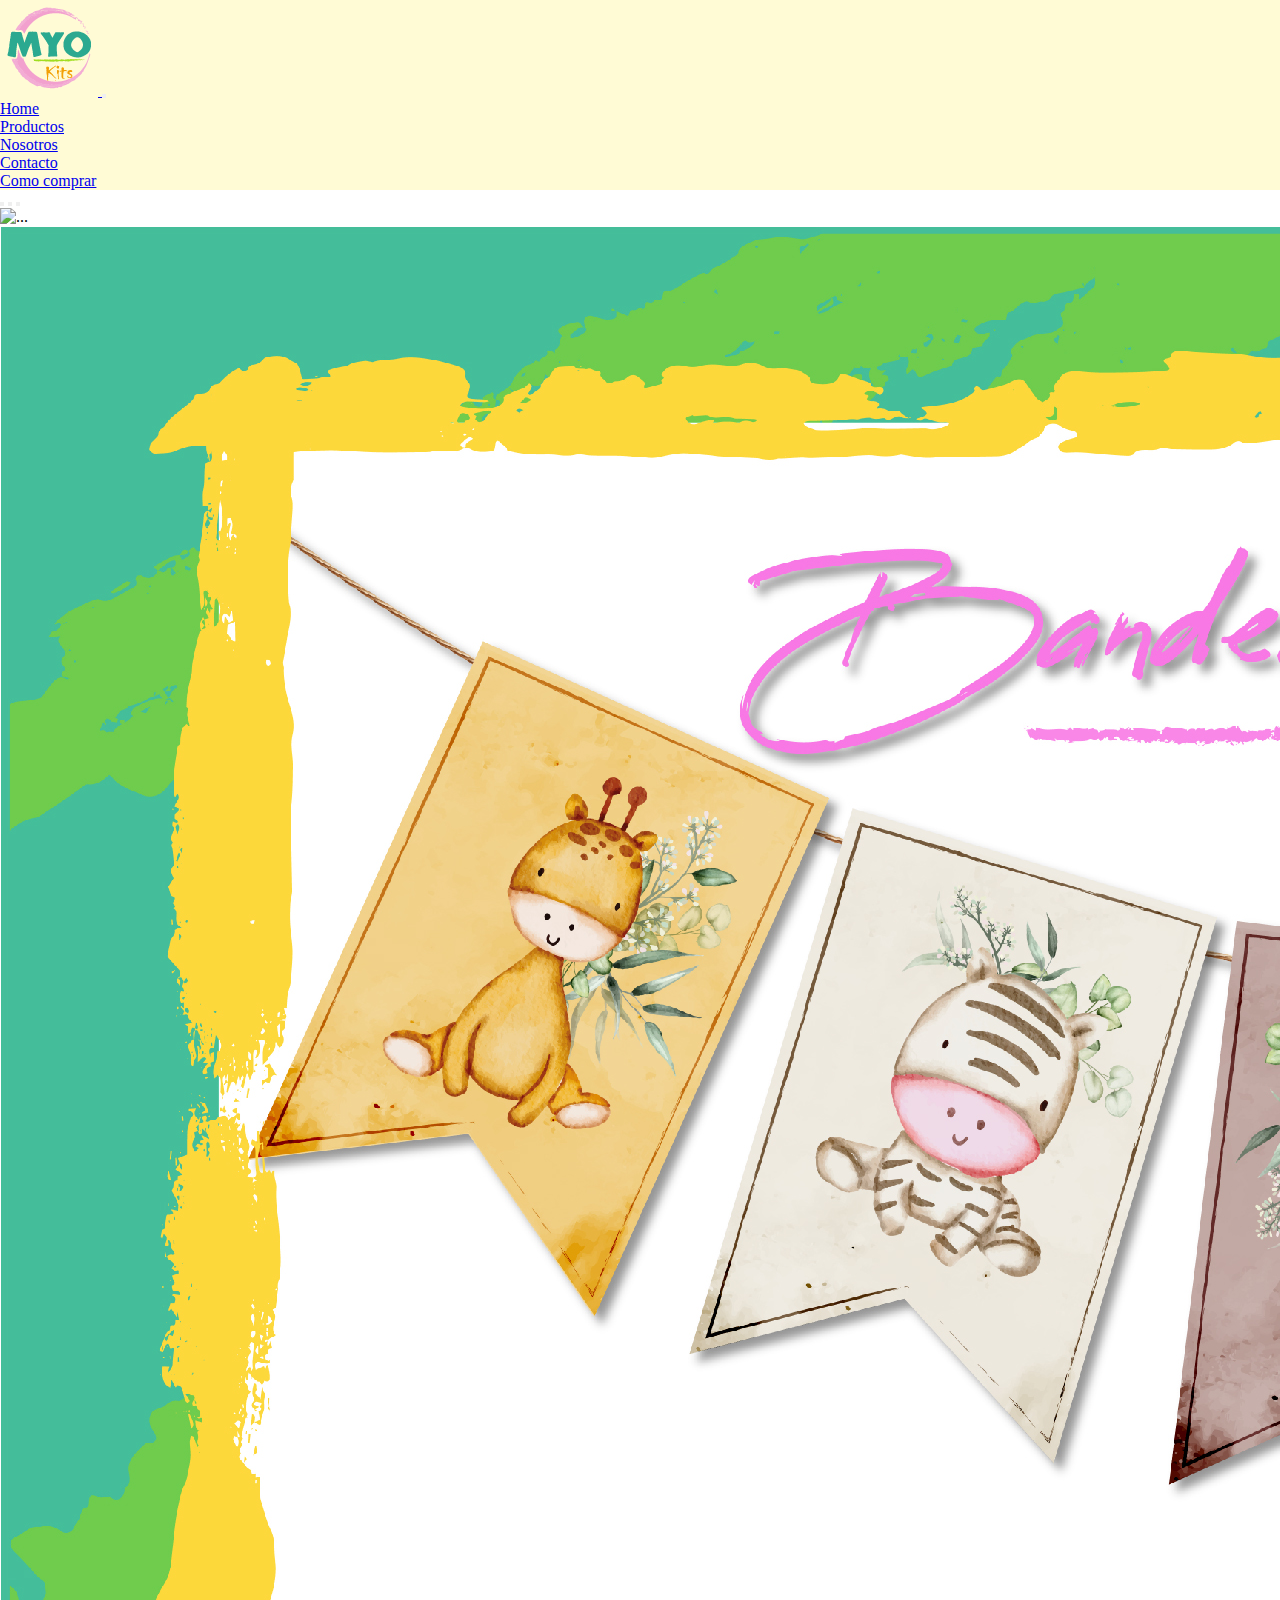
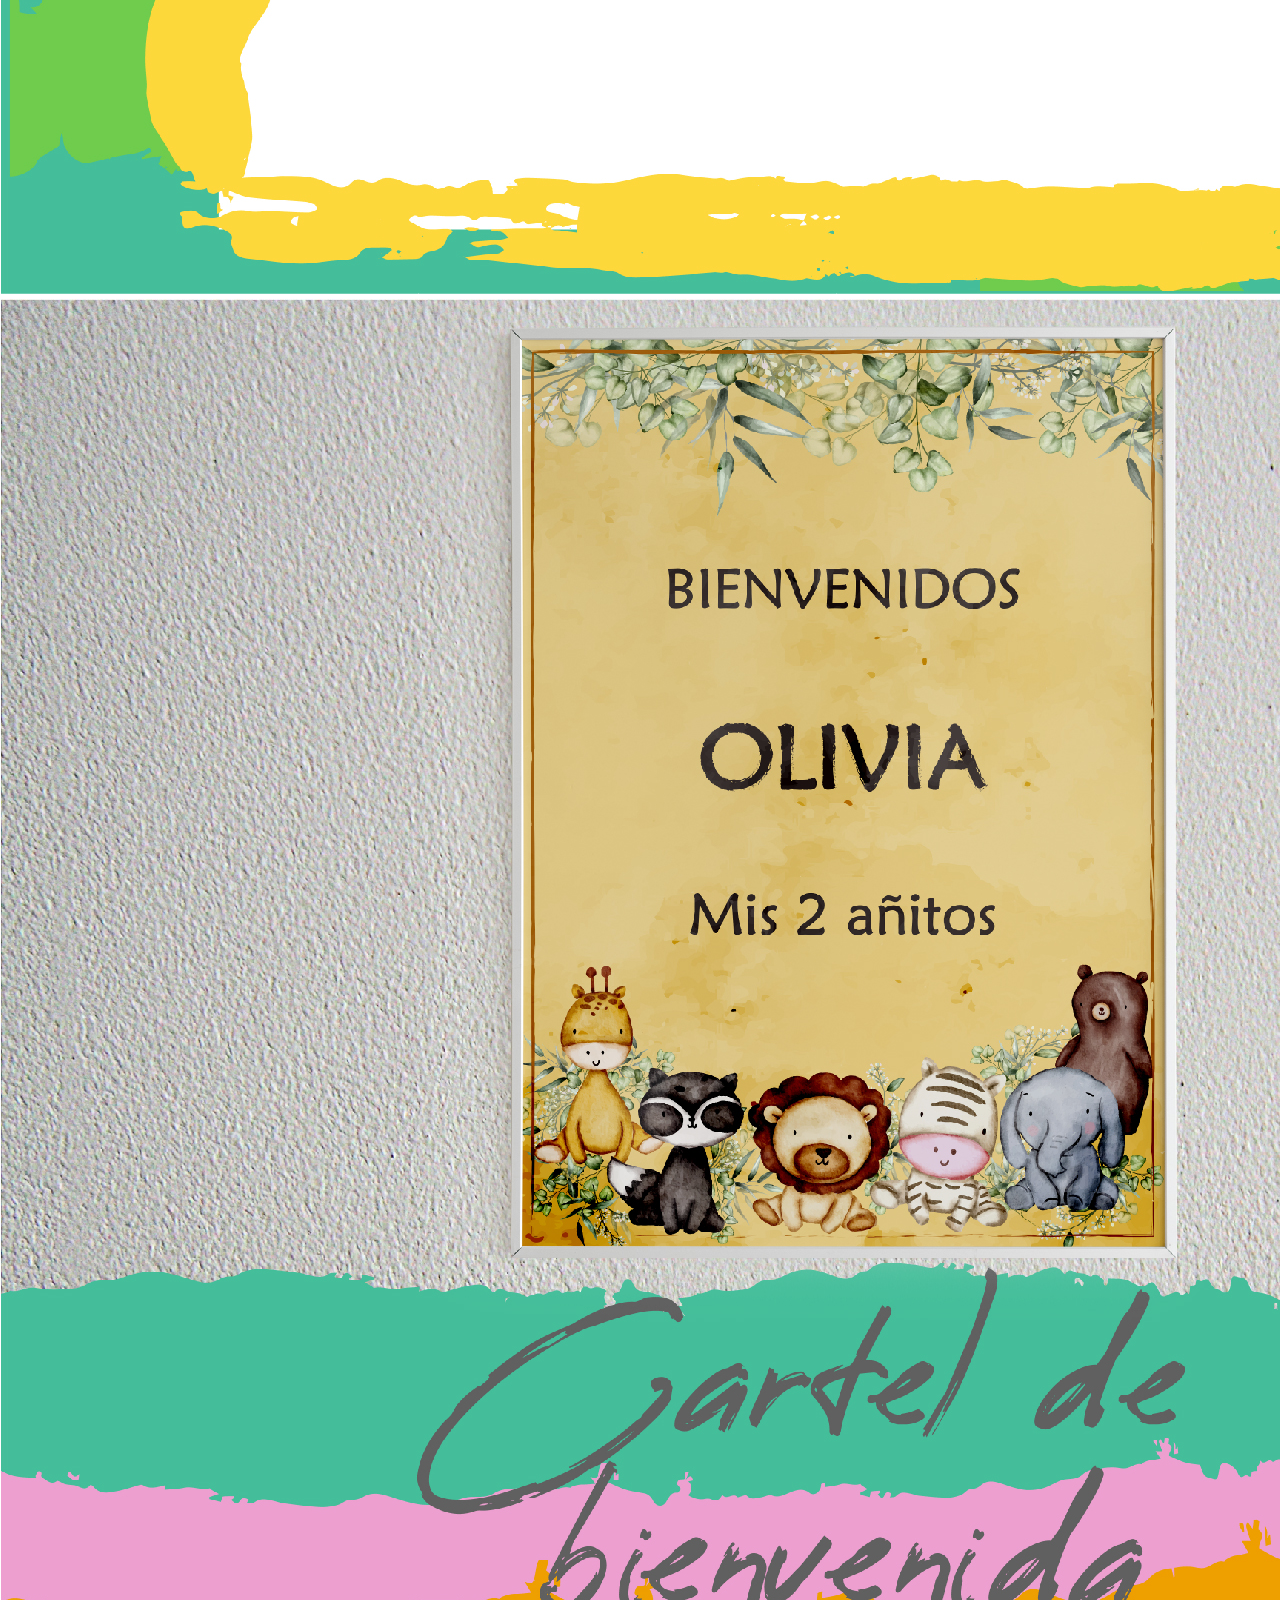
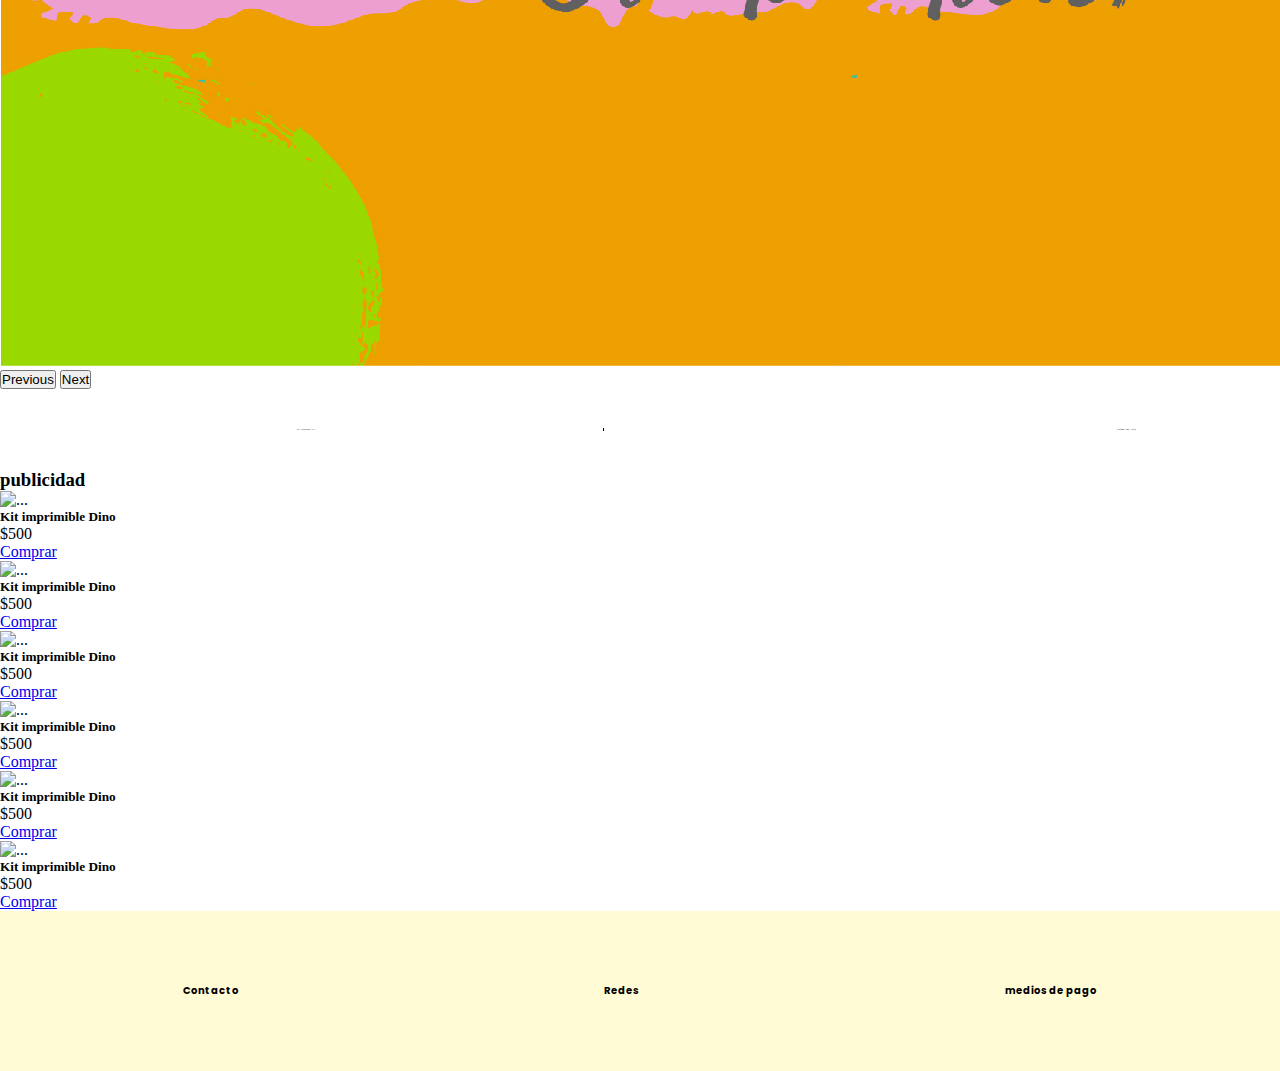
==== index.html @ ac1fb446 "boostrap 2" ====
<!DOCTYPE html>
<html lang="en">
<head>
    <meta charset="UTF-8">
    <meta http-equiv="X-UA-Compatible" content="IE=edge">
    <meta name="viewport" content="width=device-width, initial-scale=1.0">
    <script src="https://kit.fontawesome.com/c2dc1b0329.js" crossorigin="anonymous"></script>
    <link href="https://cdn.jsdelivr.net/npm/bootstrap@5.1.3/dist/css/bootstrap.min.css" rel="stylesheet" integrity="sha384-1BmE4kWBq78iYhFldvKuhfTAU6auU8tT94WrHftjDbrCEXSU1oBoqyl2QvZ6jIW3" crossorigin="anonymous">
    <link rel="stylesheet" href="./estilos/style.css">
    <title>Document</title>
</head>
<body>
    <div id="todo" class="contenedor">
        
        
        
       <header class="header">
        <nav class="navbar navbar-expand-lg navbar-light colorNav ">
            <div class="container-fluid ">
              <a class="navbar-brand" href="#">
                <img src="./img/Logo MYO-04.png" alt="">
              </a>
              <button class="navbar-toggler" type="button" data-bs-toggle="collapse" data-bs-target="#navbarNav" aria-controls="navbarNav" aria-expanded="false" aria-label="Toggle navigation">
                <span class="navbar-toggler-icon"></span>
              </button>
              <div class="collapse navbar-collapse d-flex justify-content-end" id="navbarNav">
                <ul class="navbar-nav">
                  <li class="nav-item">
                    <a class="nav-link active" aria-current="page" href="#">Home</a>
                  </li>
                  <li class="nav-item">
                    <a class="nav-link active" href="./secciones/productos.html">Productos</a>
                  </li>
                  <li class="nav-item">
                    <a class="nav-link active" href="./secciones/nosotros.html">Nosotros</a>
                  </li>
                  <li class="nav-item">
                    <a class="nav-link active" href="./secciones/contacto.html">Contacto</a>
                  </li>
                  <li class="nav-item">
                    <a class="nav-link active" href="./secciones/comoComprar.html">Como comprar</a>
                  </li>
                </ul>
              </div>
            </div>
          </nav>

            <!--
                <figure class="logo">
                <img src="./img/Logo MYO-04.png" alt="">
           </figure> 

           <nav class="nav">
               <ul class="nav">
                <li>
                    <a href="index.html">Home</a>
                  </li>
 
                  <li>
                    <a href="./secciones/comoComprar.html">Como comprar</a>
                  </li>

                  <li>
                    <a href="./secciones/  contacto.html">Contacto</a>
                  </li>


                  <li>
                    <a href="./secciones/nosotros.html">Secciones</a>
                  </li>

                  <li>
                    <a href="./secciones/productos.html">Productos</a>
                  </li>
               </ul>
           </nav>

           
        -->
         </header>

         <main class="contenido"> 
            <section >

              <div class="d-flex justify-content-center">
                <div id="carouselExampleIndicators" class="carousel slide w-50" data-bs-ride="carousel">
                  <div class="carousel-indicators">
                    <button type="button" data-bs-target="#carouselExampleIndicators" data-bs-slide-to="0" class="active" aria-current="true" aria-label="Slide 1"></button>
                    <button type="button" data-bs-target="#carouselExampleIndicators" data-bs-slide-to="1" aria-label="Slide 2"></button>
                    <button type="button" data-bs-target="#carouselExampleIndicators" data-bs-slide-to="2" aria-label="Slide 3"></button>
                  </div>
                <div class="carousel-inner">
                  <div class="carousel-item active">
                    <img src="./img/invitacion chica-01.jpg" class="d-block w-100" alt="...">
                  </div>
                  <div class="carousel-item ">
                    <img src="./img/banderin chico-01.jpg" class="d-block w-100" alt="...">
                  </div>
                  <div class="carousel-item ">
                    <img src="./img/cartel bienvenida chico-01.jpg" class="d-block w-100" alt="...">
                  </div>
                </div>
                <button class="carousel-control-prev" type="button" data-bs-target="#carouselExampleIndicators" data-bs-slide="prev">
                  <span class="carousel-control-prev-icon" aria-hidden="true"></span>
                  <span class="visually-hidden">Previous</span>
                </button>
                <button class="carousel-control-next" type="button" data-bs-target="#carouselExampleIndicators" data-bs-slide="next">
                  <span class="carousel-control-next-icon" aria-hidden="true"></span>
                  <span class="visually-hidden">Next</span>
                </button>
              </div>
             </div>
            </section>
          

           <!--   <section class="imgMuestra">
                <figure class="imgTarjeta conteiner">
    
                   <img class="muestra1" src="./img/banderines animales_Mesa de trabajo 1.jpg" alt=""> 
                   <img class="muestra2" src="./img/tarjeta de invitación_Mesa de trabajo 1.jpg" alt=""> 
                   <img class="muestra3" src="./img/cartel bienvenida animales_Mesa de trabajo 1.jpg" alt="">
    
                </figure>
             </section>
            -->
            <section class="subtitulo">
                
                <div>
                     <i class="fa-solid fa-truck"></i>
                </div>
                <h2 class="subti">ENVIOS POR EMAIL</h2>

                <div>
                    <i class="fa-solid fa-credit-card"></i>
                </div>
                <h2 class="subti2">PAGÁ COMO QUIERAS</h2>
                
            </section>

            <section conteiner>
             
              <div class="row">
              <aside class="publicidad col-lg-2 col-md-2 col-sm-12">
                <h3>publicidad</h3>
              </aside> 

              <div class="col-lg-10 col-md-10 col-sm-12">
            <section class="conteiner">
              <div class="d-flex justify-content-around row ">
        
                <div class="card col m-5" style="width: 15rem;">
                  <img src="./img/posteo dinosaurio_Mesa de trabajo 1.jpg" class="card-img-top w-55" alt="...">
                  <div class="card-body">
                    <h5 class="card-title">Kit imprimible Dino</h5>
                    <p class="card-text">$500</p>
                    <a href="#" class="btn btn-primary">Comprar</a>
                  </div>
                </div>
        
                <div class="card col m-5" style="width: 15rem;">
                  <img src="./img/posteo dinosaurio_Mesa de trabajo 1.jpg" class="card-img-top w-55" alt="...">
                  <div class="card-body">
                    <h5 class="card-title">Kit imprimible Dino</h5>
                    <p class="card-text">$500</p>
                    <a href="#" class="btn btn-primary">Comprar</a>
                  </div>
                </div>
        
                <div class="card col m-5" style="width: 15rem;">
                  <img src="./img/posteo dinosaurio_Mesa de trabajo 1.jpg" class="card-img-top w-55" alt="...">
                  <div class="card-body">
                    <h5 class="card-title">Kit imprimible Dino</h5>
                    <p class="card-text">$500</p>
                    <a href="#" class="btn btn-primary">Comprar</a>
                  </div>
                </div>
        
              </div>
        
              <div class="d-flex justify-content-around row ">
        
                <div class="card col m-5" style="width: 15rem;">
                  <img src="./img/posteo dinosaurio_Mesa de trabajo 1.jpg" class="card-img-top w-55" alt="...">
                  <div class="card-body">
                    <h5 class="card-title">Kit imprimible Dino</h5>
                    <p class="card-text">$500</p>
                    <a href="#" class="btn btn-primary">Comprar</a>
                  </div>
                </div>
        
                <div class="card col m-5" style="width: 15rem;">
                  <img src="./img/posteo dinosaurio_Mesa de trabajo 1.jpg" class="card-img-top w-55" alt="...">
                  <div class="card-body">
                    <h5 class="card-title">Kit imprimible Dino</h5>
                    <p class="card-text">$500</p>
                    <a href="#" class="btn btn-primary">Comprar</a>
                  </div>
                </div>
        
                <div class="card col m-5" style="width: 15rem;">
                  <img src="./img/posteo dinosaurio_Mesa de trabajo 1.jpg" class="card-img-top w-55" alt="...">
                  <div class="card-body">
                    <h5 class="card-title">Kit imprimible Dino</h5>
                    <p class="card-text">$500</p>
                    <a href="#" class="btn btn-primary">Comprar</a>
                  </div>
                </div>
        
              </div>
            </div>


            </div>
            </section>

             <!--
            <div class="cards container"> 
                <div class="card">
                    <figure class="imgCard">
                        <img src="./img/posteo dinosaurio_Mesa de trabajo 1.jpg" alt="">
                    </figure>
                  <div>
                      <h2>KIT IMPRIMIBLE</h2>
                      <p>$500</p>
                      <button>COMPRAR</button>
                   </div>
                </div>
    
                <div class="card">
                    <figure class="imgCard">
                        <img src="./img/posteo dinosaurio_Mesa de trabajo 1.jpg" alt="">
                     </figure>
                     <div>
                        <h2>KIT IMPRIMIBLE</h2>
                        <p>$500</p>
                        <button>COMPRAR</button>
                    </div>
                </div>
    
                <div class="card">
                    <figure class="imgCard">
                        <img src="./img/posteo dinosaurio_Mesa de trabajo 1.jpg" alt="">
                     </figure>
                     <div>
                        <h2>KIT IMPRIMIBLE</h2>
                        <p>$500</p>
                        <button>COMPRAR</button>
                    </div>
                </div>
    
                <div class="card">
                    <figure class="imgCard">
                        <img src="./img/posteo dinosaurio_Mesa de trabajo 1.jpg" alt="">
                     </figure>
                     <div>
                        <h2>KIT IMPRIMIBLE</h2>
                        <p>$500</p>
                        <button>COMPRAR</button>
                    </div>
                </div>
    
                <div class="card">
                    <figure class="imgCard">
                        <img src="./img/posteo dinosaurio_Mesa de trabajo 1.jpg" alt="">
                     </figure>
                     <div>
                        <h2>KIT IMPRIMIBLE</h2>
                        <p>$500</p>
                        <button>COMPRAR</button>
                    </div>
                </div>
    
                <div class="card">
                    <figure class="imgCard">
                        <img src="./img/posteo dinosaurio_Mesa de trabajo 1.jpg" alt="">
                     </figure>
                     <div>
                        <h2>KIT IMPRIMIBLE</h2>
                        <p>$500</p>
                        <button>COMPRAR</button>
                    </div>
                    
                </div>
                <div class="card">
                    <figure class="imgCard">
                        <img src="./img/posteo dinosaurio_Mesa de trabajo 1.jpg" alt="">
                     </figure>
                     <div>
                        <h2>KIT IMPRIMIBLE</h2>
                        <p>$500</p>
                        <button>COMPRAR</button>
                    </div>
                    
                </div>
                <div class="card">
                    <figure class="imgCard">
                        <img src="./img/posteo dinosaurio_Mesa de trabajo 1.jpg" alt="">
                     </figure>
                     <div>
                        <h2>KIT IMPRIMIBLE</h2>
                        <p>$500</p>
                        <button>COMPRAR</button>
                    </div>
                    
                </div>
            
    
    
            </div> -->



         </main>



         <footer>

            <div>
                <h4>
                Contacto
               </h4>
            </div>
            <div class="redesFooter">
                <div>
                  <i class="fa-brands fa-instagram"></i>
                  <i class="fa-brands fa-facebook-f"></i>
                  <i class="fa-brands fa-whatsapp"></i>
                </div>
                <h4>
                   Redes
                </h4>
            </div>
            <div>
                <h4>
                    medios de pago
                </h4>
            </div>

         </footer>

    </div>
    <script src="https://cdn.jsdelivr.net/npm/bootstrap@5.1.3/dist/js/bootstrap.bundle.min.js" integrity="sha384-ka7Sk0Gln4gmtz2MlQnikT1wXgYsOg+OMhuP+IlRH9sENBO0LRn5q+8nbTov4+1p" crossorigin="anonymous"></script>
</body>
</html>
---- estilos/style.css ----
@import url('https://fonts.googleapis.com/css2?family=Comfortaa:wght@300;400;500;600;700&family=Fascinate+Inline&family=Fuggles&family=Gochi+Hand&family=Open+Sans:ital,wght@0,300;0,400;0,500;0,600;0,700;0,800;1,300;1,400;1,500;1,600;1,700;1,800&family=Poppins:ital,wght@0,100;0,200;0,300;0,400;0,500;0,600;0,700;0,800;0,900;1,100;1,200;1,300;1,400;1,500;1,600;1,700;1,800;1,900&family=Roboto:wght@100&family=Rock+Salt&family=Sacramento&family=Skranji:wght@400;700&display=swap');


/*desktop*/

/*
html {
    font-size: 62.5%;
}
*/
* {
    margin: 0;
    padding: 0;
}

body {
    background-color: white;
    color: black;
}
  

.colorNav{
    background-color: #fffbd5;
}

.nosotros{
    color: #f29f04;
    font-family: cursive;
    width: 80%;
    margin: 10%;
}
footer {
    grid-area: footer;
    background-color:#fffbd5 ;
    width: 100%;
    height: 10rem;
    display: flex;
    justify-content: space-around;
    align-items: center;
    font-family: 'Poppins', sans-serif;
    font-size: x-small;
    
}
.subtitulo {

    background-color: white;
    color: dimgray;
    width: 100%;
    height: 5rem;     
    display: flex;
    flex-direction: row;
  align-items: center;
  font-family: 'Poppins', sans-serif;
  font-size: 1px;
  font-weight: lighter;
  padding-left: 1rem;
  padding-right: 1rem;
  justify-content:space-between;
 
}
.fa-truck{
    font-size: medium;
    padding-left:2rem;
}

.fa-credit-card{
   font-size: medium;
   padding-left:2rem;
}

.subti{
    border-right: solid 1px black;
          padding-right: 18rem;
          padding-left: 1rem;
    
      }
      .subti2{
        padding-left: 1rem;
          padding-right: 10rem ;
      }

/* grids*/ 
    
   /*  #todo {
        width: 100%;
       
        display: grid;
        gap: 0;
        align-self: center;
        justify-self: center;
        grid-template-areas:    "header header header"
                                "publi contenido contenido"
                                "publi contenido contenido"
                                "footer footer footer";
     
          
          
        grid-template-columns: 10rem auto auto;
        grid-template-rows: auto  auto auto auto;                       
    
        }
    
    .logo {
        width: auto;
        height: auto;
        padding: 1rem 1rem 1rem 5rem;
        margin: 1rem;
        text-align: center;
    }
    
    .header {
        grid-area: header;
        background-color: #fffbd5;       
            display: flex;
            flex-direction: row;
            justify-content: space-between;
            align-items: center;
            width: 100%;
            height: 10rem;
        }
    
    nav ul li {
            list-style-type: none;
        }
        
    .nav{
       padding: 0 0 0 20rem;
    }
    a {
            text-decoration: none;
            cursor: pointer;
            font-size: 2rem;
            font-family: 'Comfortaa', cursive;
            color: #f2a0ce;
            font-size: small;
            font-weight: bold;
        }
    
    
    
    .contenido {
        grid-area: contenido;
        background-color: white;
        margin: 0 0 0 0;
        width: 100%;
        height: auto;
    
       
    }
    
    main div div figure img {
        height: 10rem;
        width: 10rem;
    }
    
    main figure img {
    height: 25rem;
    width: 25rem;
    
    }
    
    .nav {
        display: flex;
            flex-direction: row;
            justify-content: space-evenly;
            width: 100%;
        
    }
    
    .imgMuestra {
        grid-area: muestra;
        background-color: white;
        width: auto;
    } 

    .imgTarjeta {
        display: flex;
        justify-content: space-around;
        padding: 1rem;
       
    }
 


    .imgCard:hover {
        transform: scale(2);
        transition-property: all ;
        transition-duration: 2s;
    }  
    
   

    button{
        padding: 5px 8px 5px 8px;
        border-radius: 1rem;
        border: 1px solid #f29f04;
        background-color: #f29f04;
        color:white;
        cursor: pointer;
        font-weight: 300;
        font-size: small;
       
    }

     .fa-truck{
         font-size: medium;
         padding-left:20rem;
     }

     .fa-credit-card{
        font-size: medium;
        padding-left:20rem;
     }
    .subti{
  border-right: solid 1px black;
        padding-right: 18rem;
        padding-left: 1rem;
  
    }
    .subti2{
      padding-left: 1rem;
        padding-right: 10rem ;
    }
    
    
    .cards {
    
        grid-area: cards;
        background-color:#f2a0ce;
       padding: 2rem;
        height: auto;
        display: grid;
        grid-template-columns:repeat(4, 1fr) ;
        font-family: 'Poppins', sans-serif;
        
        
        
    
    }
    .card {
        width: 20rem;
        height: 18rem;
        background-color:aqua;
        border: 1px solid black;
        text-align: center;
        margin: 1rem;
    }

    .card p {
        font-size: small;
    }
    .card h2{
        font-weight:normal;
    }
    
    
    .publicidad{
        grid-area: publi;
        width: auto;
        height: auto;
        background-color: aqua;
    }
    
    
    
    
    footer {
        grid-area: footer;
        background-color:#fffbd5 ;
        justify-self: center;
        text-align: center;
        width: 100%;
        height: 10rem;
        display: flex;
        justify-content: space-around;
        align-items: center;
        font-family: 'Poppins', sans-serif;
        font-size: small;
        
    }
    
    .redesFooter{
        display: flex;
        justify-content: space-between;
        padding: 5px;
    }
      

/* Mobile */
/*
@media (max-width: 768px){
    #todo {
        width: 100%;
       
        display: grid;
        gap: 0;
        align-self: center;
        flex-wrap: nowrap;
        justify-self: center;
        grid-template-areas:    "header "
                                "contenido "
                                "publi "
                                "footer ";
     
          
          
        grid-template-columns: 100%;
        grid-template-rows: auto  auto auto auto;                       
    
        font-size: 2rem;
        }
        .cards {
            grid-area: cards;
            background-color: white;
            margin: 2rem;
            padding: 2rem;
            width: 100rem;
            height: 30rem;
            display: flex;
            flex-direction: row;
            justify-content: center;
            flex-wrap: wrap;
            
        
        }
        .subtitulo {
            grid-area: subti;
            background-color: yellow;
            font-size:x-small;
            width: 100%;
            height: 5rem;
            
            display: flex;
            flex-direction: row;
            justify-content: space-around;
          align-items: center;
          flex-wrap: wrap;
           
        }     
        .imgMuestra {
            font-size: x-small;
            width: auto;       
        } 
  
}
*/
/* Tablet */
/*
@media (min-width: 769px) 
and (max-width: 1023px) {
    #todo {
        width: 100%;
       
        display: grid;
        flex-wrap: nowrap;
        gap: 0;
        align-self: center;
        justify-self: center;
        grid-template-areas:    "header header"
                                "publi contenido"
                                "publi contenido"
                                "footer footer";
     
          
          
        grid-template-columns: 10rem auto ;
        grid-template-rows: auto  auto auto auto;                       
    
        font-size: 2rem;
        }

        main figure img {
            height: 15rem;
            width: 15rem;
            }

            .cards {
                grid-area: cards;
                background-color: white;
                margin: 2rem;
                padding: 2rem;
                width: 100rem;
                height: 30rem;
                display: flex;
                flex-direction: column;
                justify-content: center;
                flex-wrap: nowrap;
                
            
            }
            .subtitulo {
                grid-area: subti;
                background-color: yellow;
                font-size:x-small;
                width: 100%;
                height: 5rem;
                
                display: flex;
                flex-direction: row;
                justify-content: space-around;
              align-items: center;
              flex-wrap: nowrap;
               
            }     
            .imgMuestra {
                font-size: x-small;
                width: auto;       
            } 

}*/
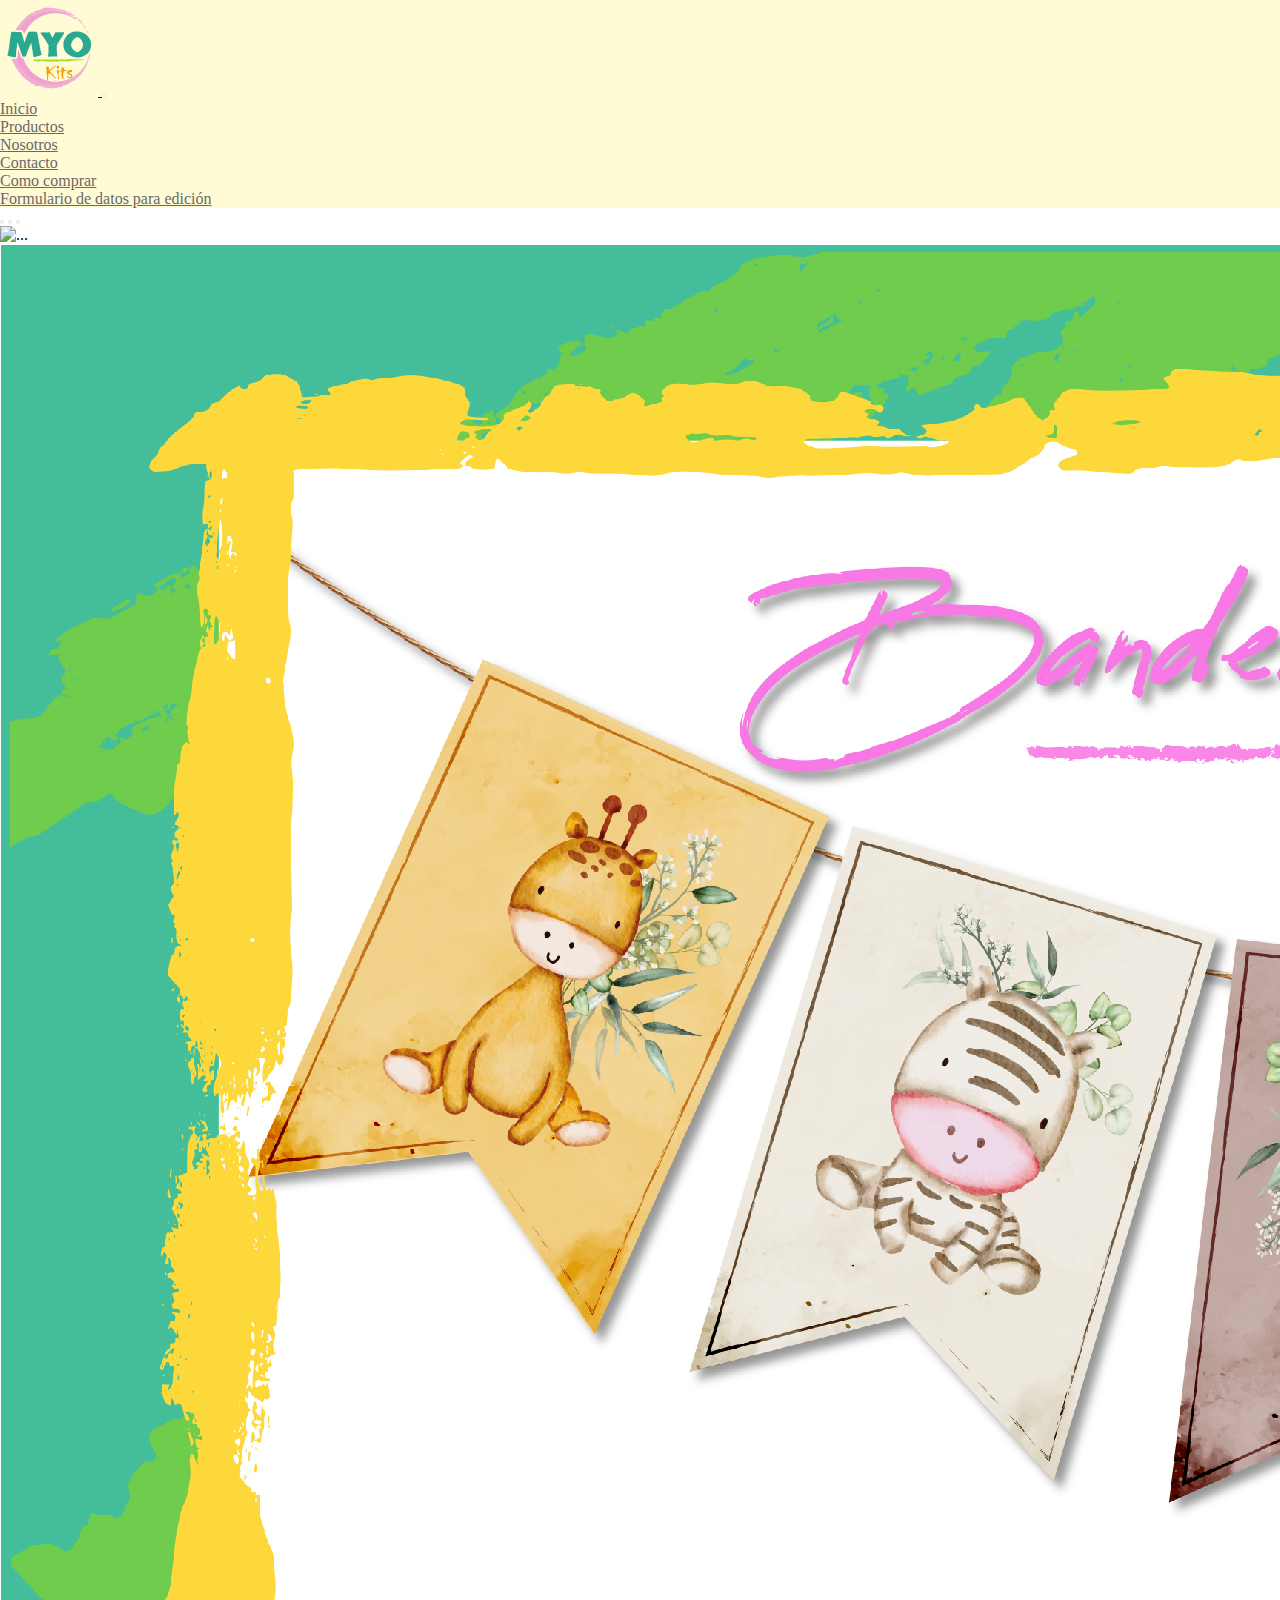
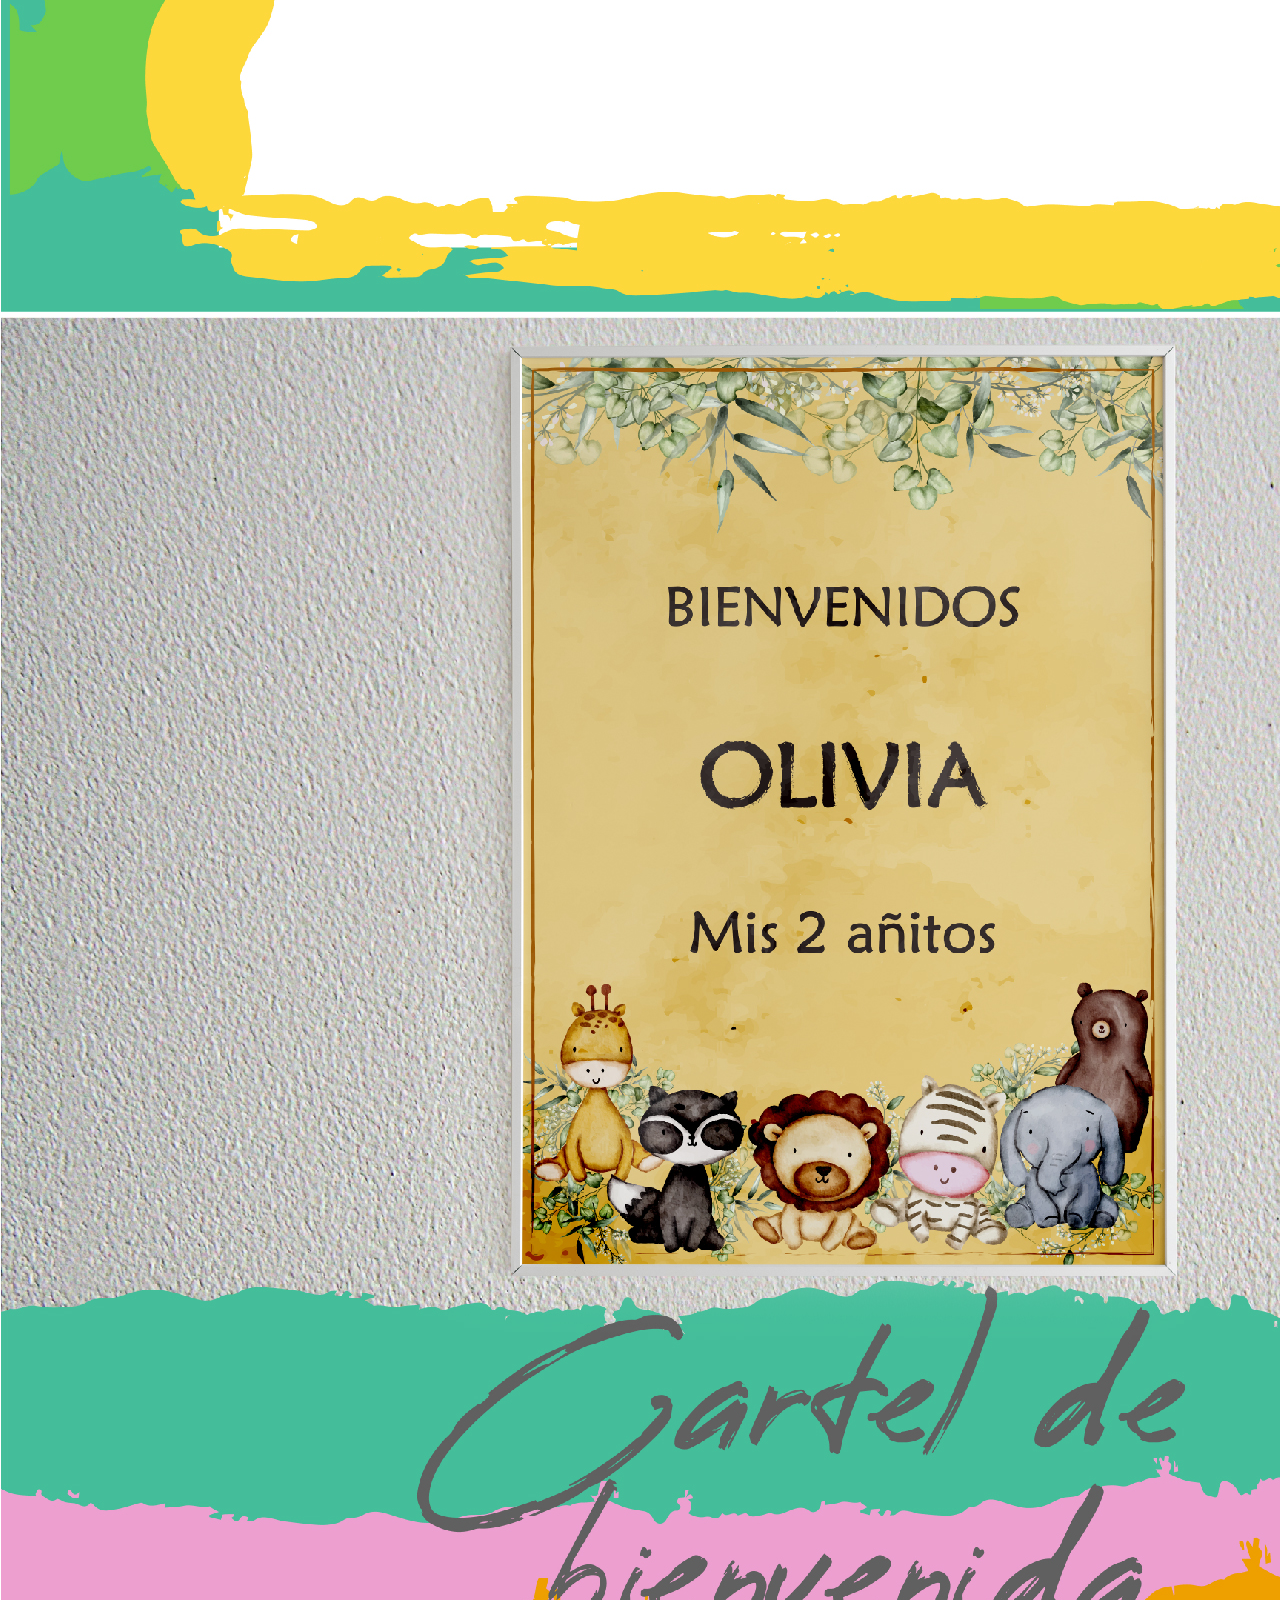
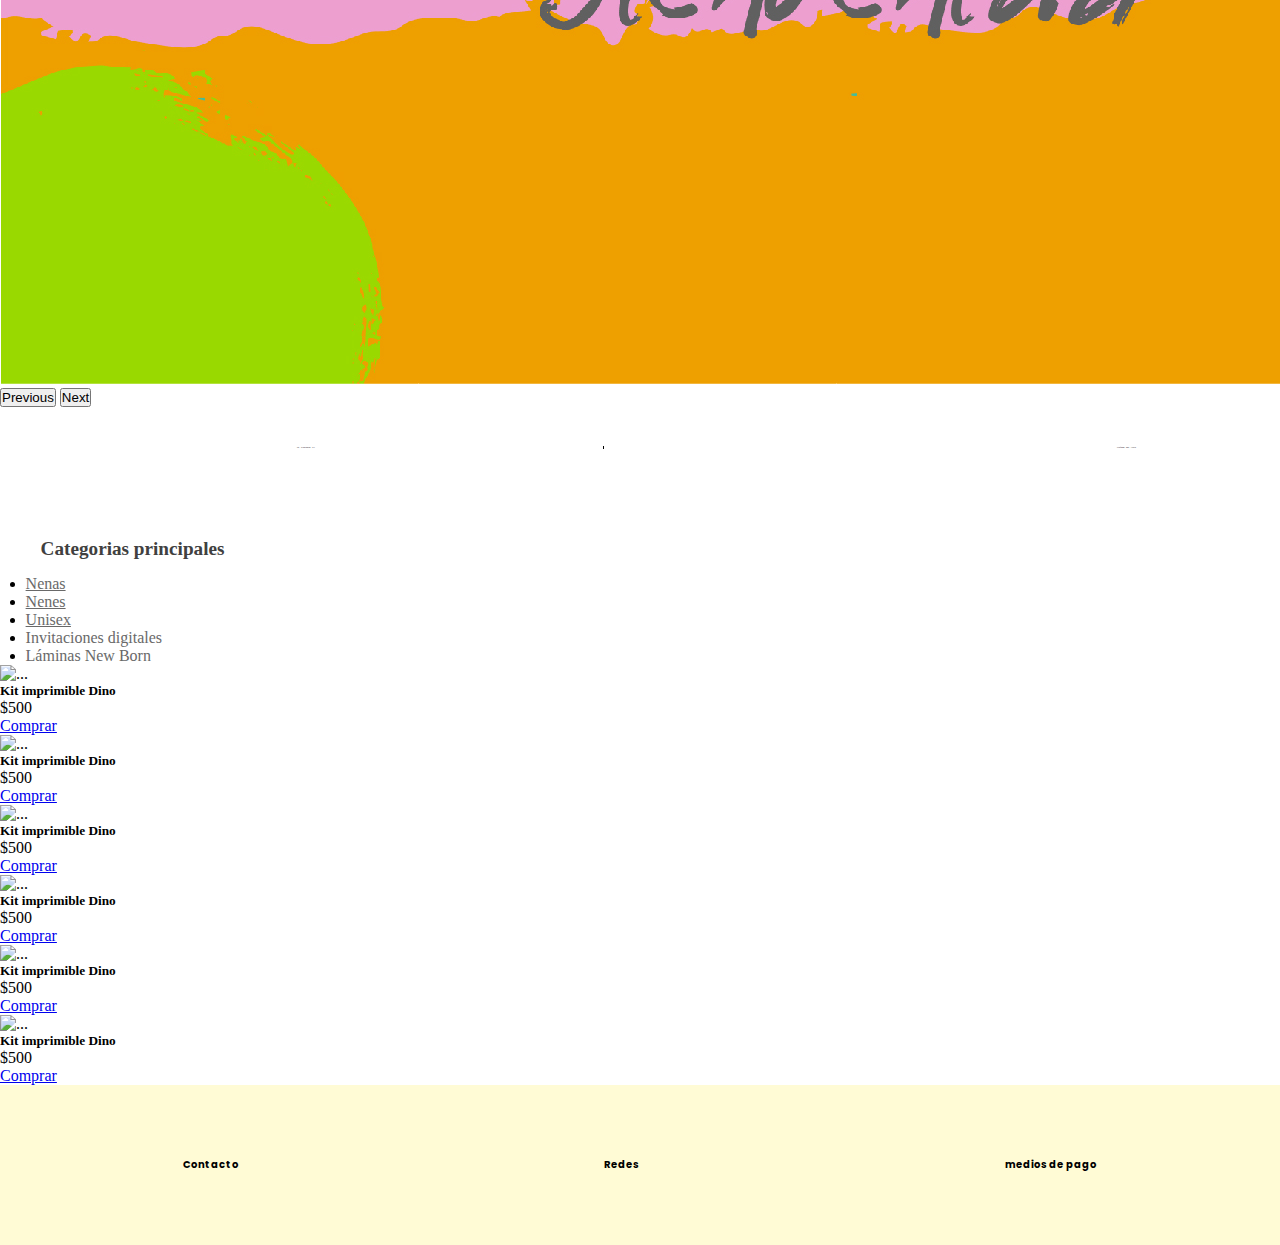
==== commit 911a378b: "formulario" ====
--- a/index.html
+++ b/index.html
@@ -26,7 +26,7 @@
               <div class="collapse navbar-collapse d-flex justify-content-end" id="navbarNav">
                 <ul class="navbar-nav">
                   <li class="nav-item">
-                    <a class="nav-link active" aria-current="page" href="#">Home</a>
+                    <a class="nav-link active" aria-current="page" href="#">Inicio</a>
                   </li>
                   <li class="nav-item">
                     <a class="nav-link active" href="./secciones/productos.html">Productos</a>
@@ -40,44 +40,15 @@
                   <li class="nav-item">
                     <a class="nav-link active" href="./secciones/comoComprar.html">Como comprar</a>
                   </li>
+                  <li class="nav-item">
+                    <a class="nav-link active" href="./secciones/Formulario.html">Formulario de datos para edición</a>
+                  </li>
                 </ul>
               </div>
             </div>
           </nav>
 
-            <!--
-                <figure class="logo">
-                <img src="./img/Logo MYO-04.png" alt="">
-           </figure> 
-
-           <nav class="nav">
-               <ul class="nav">
-                <li>
-                    <a href="index.html">Home</a>
-                  </li>
- 
-                  <li>
-                    <a href="./secciones/comoComprar.html">Como comprar</a>
-                  </li>
-
-                  <li>
-                    <a href="./secciones/  contacto.html">Contacto</a>
-                  </li>
-
-
-                  <li>
-                    <a href="./secciones/nosotros.html">Secciones</a>
-                  </li>
-
-                  <li>
-                    <a href="./secciones/productos.html">Productos</a>
-                  </li>
-               </ul>
-           </nav>
-
-           
-        -->
-         </header>
+      </header>
 
          <main class="contenido"> 
             <section >
@@ -113,16 +84,6 @@
             </section>
           
 
-           <!--   <section class="imgMuestra">
-                <figure class="imgTarjeta conteiner">
-    
-                   <img class="muestra1" src="./img/banderines animales_Mesa de trabajo 1.jpg" alt=""> 
-                   <img class="muestra2" src="./img/tarjeta de invitación_Mesa de trabajo 1.jpg" alt=""> 
-                   <img class="muestra3" src="./img/cartel bienvenida animales_Mesa de trabajo 1.jpg" alt="">
-    
-                </figure>
-             </section>
-            -->
             <section class="subtitulo">
                 
                 <div>
@@ -137,12 +98,35 @@
                 
             </section>
 
-            <section conteiner>
-             
-              <div class="row">
-              <aside class="publicidad col-lg-2 col-md-2 col-sm-12">
-                <h3>publicidad</h3>
-              </aside> 
+          <section conteiner>
+             
+            <div class="row">
+             
+              
+                <div class="col-lg-2 col-md-2 col-sm-12 nav-productos">
+                  <ul class="nav flex-column ">
+                    <h3 class="cat-princ"> Categorias principales</h3>
+                    <li class="nav-item">
+                      <a class="nav-link active" aria-current="page" href="#">Nenas</a>
+                    </li>
+                    <li class="nav-item">
+                      <a class="nav-link" href="#">Nenes</a>
+                    </li>
+                    <li class="nav-item">
+                      <a class="nav-link" href="#">Unisex</a>
+                    </li>
+                    <li class="nav-item">
+                      <a class="nav-link active">Invitaciones digitales</a>
+                    </li>
+                    <li class="nav-item">
+                      <a class="nav-link active">Láminas New Born</a>
+                    </li>
+                  </ul>
+                </div> 
+
+             
+              
+             
 
               <div class="col-lg-10 col-md-10 col-sm-12">
             <section class="conteiner">
@@ -211,102 +195,9 @@
 
 
             </div>
-            </section>
-
-             <!--
-            <div class="cards container"> 
-                <div class="card">
-                    <figure class="imgCard">
-                        <img src="./img/posteo dinosaurio_Mesa de trabajo 1.jpg" alt="">
-                    </figure>
-                  <div>
-                      <h2>KIT IMPRIMIBLE</h2>
-                      <p>$500</p>
-                      <button>COMPRAR</button>
-                   </div>
-                </div>
-    
-                <div class="card">
-                    <figure class="imgCard">
-                        <img src="./img/posteo dinosaurio_Mesa de trabajo 1.jpg" alt="">
-                     </figure>
-                     <div>
-                        <h2>KIT IMPRIMIBLE</h2>
-                        <p>$500</p>
-                        <button>COMPRAR</button>
-                    </div>
-                </div>
-    
-                <div class="card">
-                    <figure class="imgCard">
-                        <img src="./img/posteo dinosaurio_Mesa de trabajo 1.jpg" alt="">
-                     </figure>
-                     <div>
-                        <h2>KIT IMPRIMIBLE</h2>
-                        <p>$500</p>
-                        <button>COMPRAR</button>
-                    </div>
-                </div>
-    
-                <div class="card">
-                    <figure class="imgCard">
-                        <img src="./img/posteo dinosaurio_Mesa de trabajo 1.jpg" alt="">
-                     </figure>
-                     <div>
-                        <h2>KIT IMPRIMIBLE</h2>
-                        <p>$500</p>
-                        <button>COMPRAR</button>
-                    </div>
-                </div>
-    
-                <div class="card">
-                    <figure class="imgCard">
-                        <img src="./img/posteo dinosaurio_Mesa de trabajo 1.jpg" alt="">
-                     </figure>
-                     <div>
-                        <h2>KIT IMPRIMIBLE</h2>
-                        <p>$500</p>
-                        <button>COMPRAR</button>
-                    </div>
-                </div>
-    
-                <div class="card">
-                    <figure class="imgCard">
-                        <img src="./img/posteo dinosaurio_Mesa de trabajo 1.jpg" alt="">
-                     </figure>
-                     <div>
-                        <h2>KIT IMPRIMIBLE</h2>
-                        <p>$500</p>
-                        <button>COMPRAR</button>
-                    </div>
-                    
-                </div>
-                <div class="card">
-                    <figure class="imgCard">
-                        <img src="./img/posteo dinosaurio_Mesa de trabajo 1.jpg" alt="">
-                     </figure>
-                     <div>
-                        <h2>KIT IMPRIMIBLE</h2>
-                        <p>$500</p>
-                        <button>COMPRAR</button>
-                    </div>
-                    
-                </div>
-                <div class="card">
-                    <figure class="imgCard">
-                        <img src="./img/posteo dinosaurio_Mesa de trabajo 1.jpg" alt="">
-                     </figure>
-                     <div>
-                        <h2>KIT IMPRIMIBLE</h2>
-                        <p>$500</p>
-                        <button>COMPRAR</button>
-                    </div>
-                    
-                </div>
+          </section>
+
             
-    
-    
-            </div> -->
 
 
 
--- a/estilos/style.css
+++ b/estilos/style.css
@@ -21,7 +21,46 @@
 
 .colorNav{
     background-color: #fffbd5;
-}
+    color: black;
+}
+
+.nav-link{
+    color: dimgray;
+}
+
+.cat-princ{
+color: rgb(64, 64, 64);
+font-size:larger;
+padding: 15px;
+}
+
+.mainForm{
+    margin: 5%;
+}
+.titForm{
+color: dimgray;
+    font-size: x-large;
+}
+
+.formEdicion h2{
+    padding-top: 1%;
+    color: #f2a0ce;
+    font-size: medium;
+    font-family: 'Poppins', sans-serif;
+}
+.formEdicion p{
+    font-size: medium;
+    font-family: 'Poppins', sans-serif;
+    color: dimgray;
+}
+
+.nav-productos{
+padding-left: 2%;
+padding-top: 2%;
+margin-top: 10px;
+}
+
+
 
 .nosotros{
     color: #f29f04;
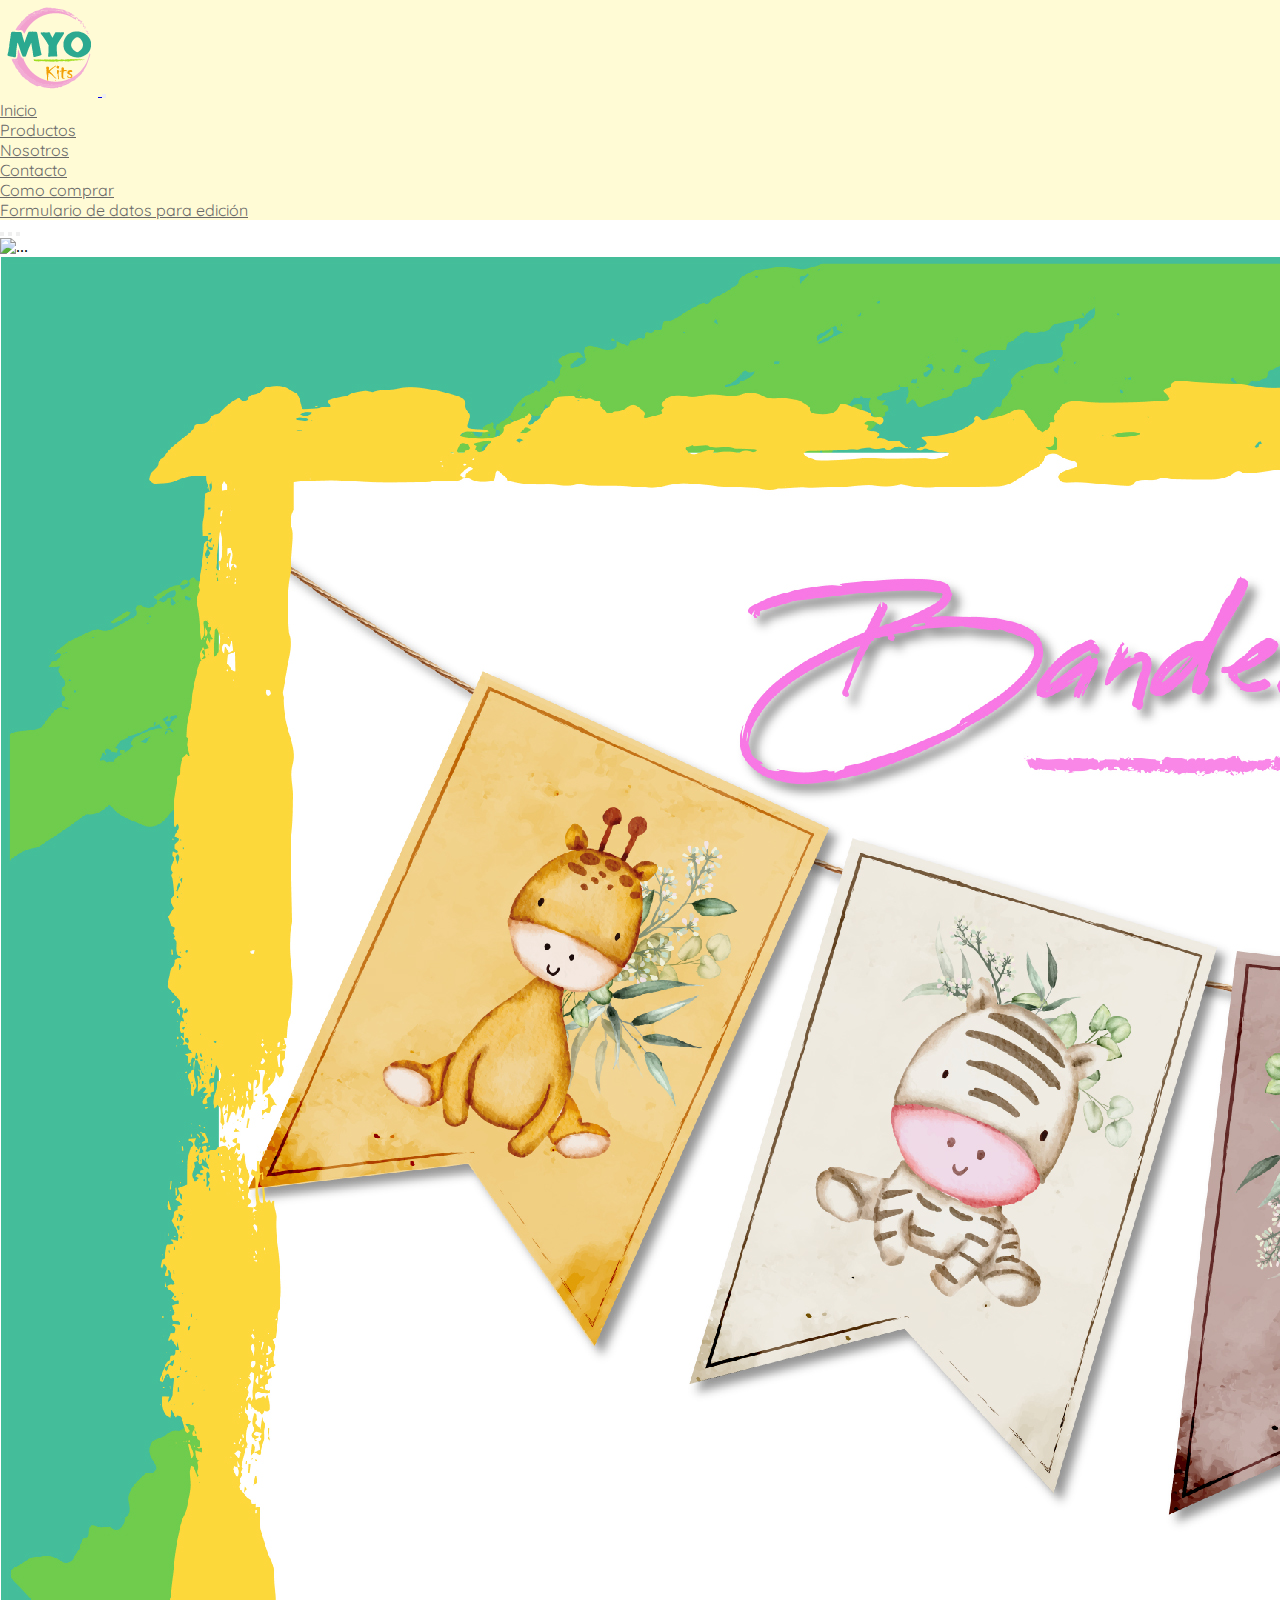
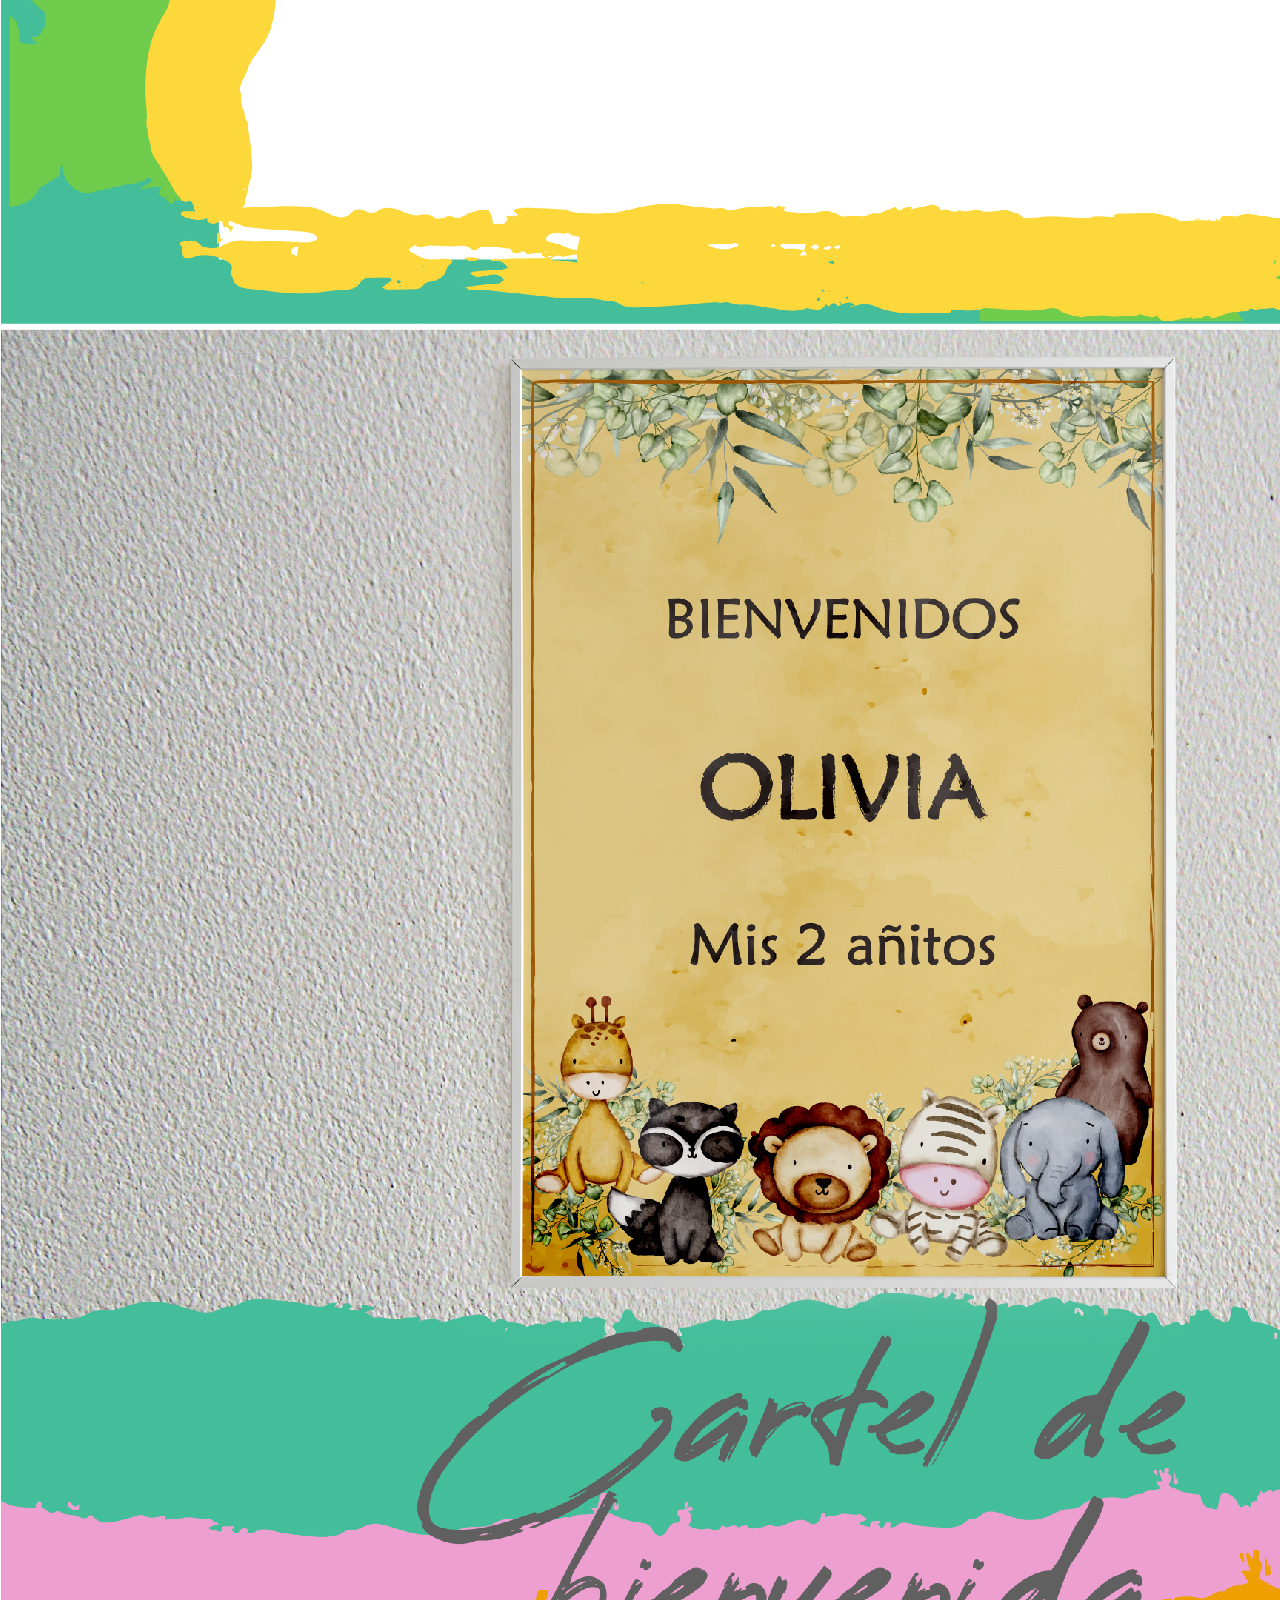
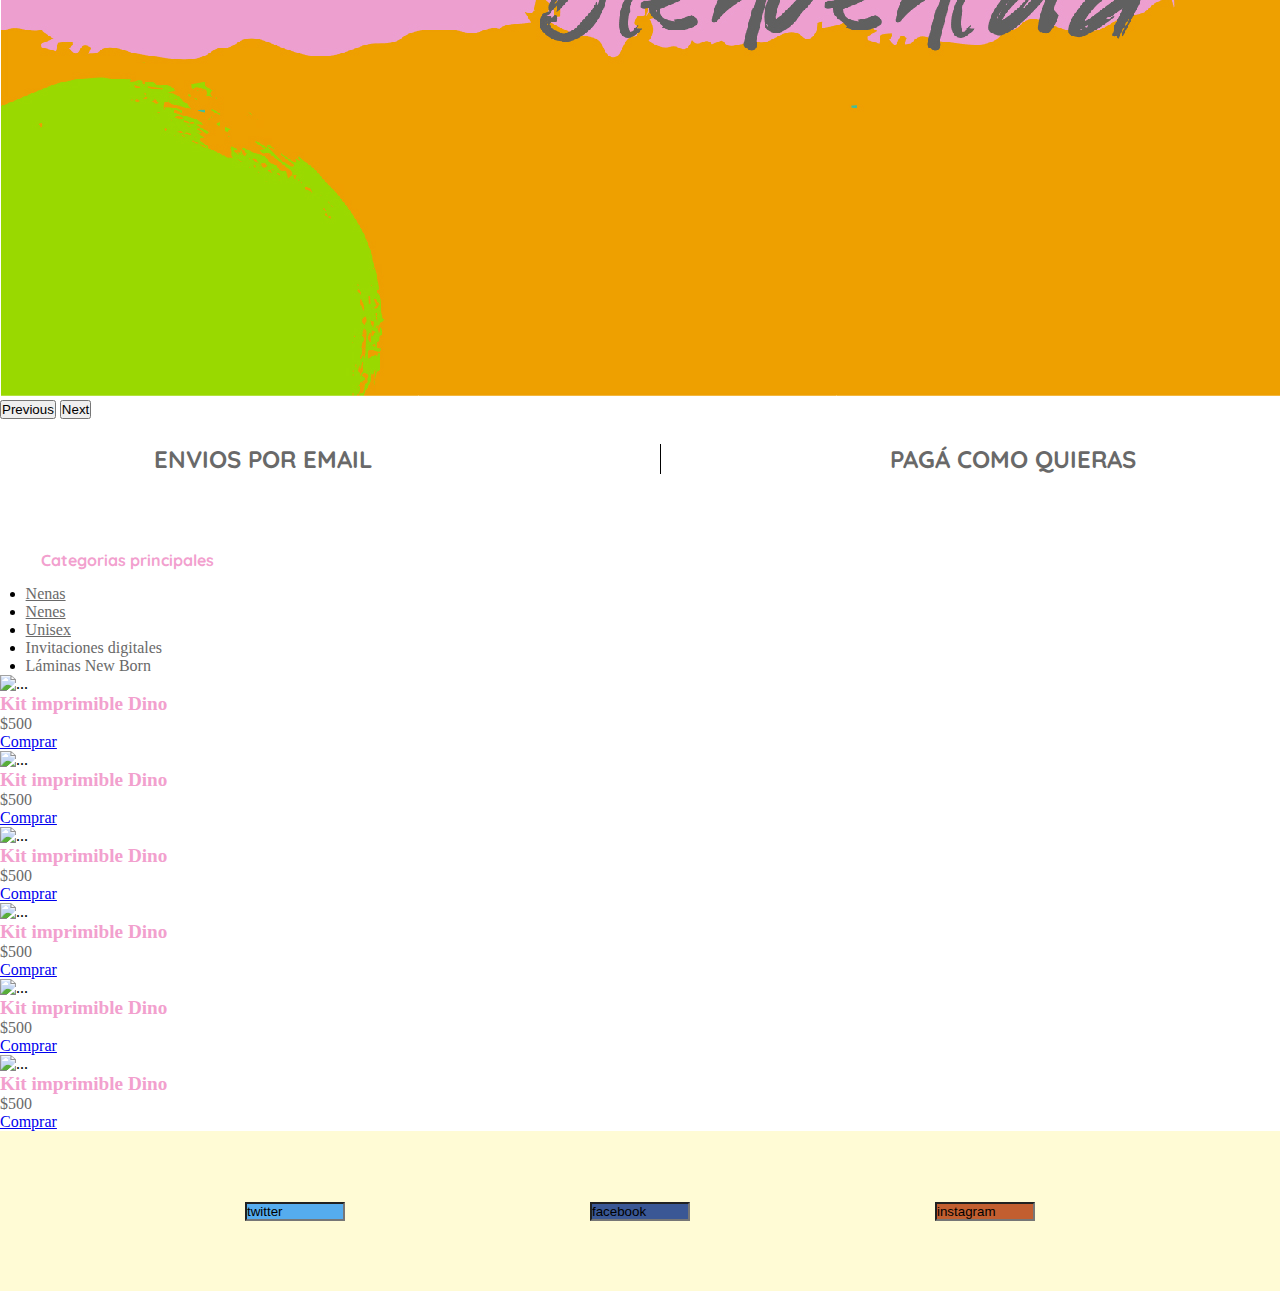
==== commit 816857f7: "seo" ====
--- a/index.html
+++ b/index.html
@@ -1,236 +1,232 @@
 <!DOCTYPE html>
 <html lang="en">
+
 <head>
-    <meta charset="UTF-8">
-    <meta http-equiv="X-UA-Compatible" content="IE=edge">
-    <meta name="viewport" content="width=device-width, initial-scale=1.0">
-    <script src="https://kit.fontawesome.com/c2dc1b0329.js" crossorigin="anonymous"></script>
-    <link href="https://cdn.jsdelivr.net/npm/bootstrap@5.1.3/dist/css/bootstrap.min.css" rel="stylesheet" integrity="sha384-1BmE4kWBq78iYhFldvKuhfTAU6auU8tT94WrHftjDbrCEXSU1oBoqyl2QvZ6jIW3" crossorigin="anonymous">
-    <link rel="stylesheet" href="./estilos/style.css">
-    <title>Document</title>
+  <meta charset="UTF-8">
+  <meta http-equiv="X-UA-Compatible" content="IE=edge">
+  <meta name="viewport" content="width=device-width, initial-scale=1.0">
+  <meta name="description" content="Kits imprimibles para darle alegria a tus eventos">
+  <meta name="keywords" content="kits imprimibles decoracion fiestas cumpleaños eventos">
+  <script src="https://kit.fontawesome.com/c2dc1b0329.js" crossorigin="anonymous"></script>
+  <link href="https://cdn.jsdelivr.net/npm/bootstrap@5.1.3/dist/css/bootstrap.min.css" rel="stylesheet"
+    integrity="sha384-1BmE4kWBq78iYhFldvKuhfTAU6auU8tT94WrHftjDbrCEXSU1oBoqyl2QvZ6jIW3" crossorigin="anonymous">
+  <link rel="stylesheet" href="./estilos/style.css">
+  <title>Myo Kits</title>
 </head>
+
 <body>
-    <div id="todo" class="contenedor">
-        
-        
-        
-       <header class="header">
-        <nav class="navbar navbar-expand-lg navbar-light colorNav ">
-            <div class="container-fluid ">
-              <a class="navbar-brand" href="#">
-                <img src="./img/Logo MYO-04.png" alt="">
-              </a>
-              <button class="navbar-toggler" type="button" data-bs-toggle="collapse" data-bs-target="#navbarNav" aria-controls="navbarNav" aria-expanded="false" aria-label="Toggle navigation">
-                <span class="navbar-toggler-icon"></span>
-              </button>
-              <div class="collapse navbar-collapse d-flex justify-content-end" id="navbarNav">
-                <ul class="navbar-nav">
-                  <li class="nav-item">
-                    <a class="nav-link active" aria-current="page" href="#">Inicio</a>
-                  </li>
-                  <li class="nav-item">
-                    <a class="nav-link active" href="./secciones/productos.html">Productos</a>
-                  </li>
-                  <li class="nav-item">
-                    <a class="nav-link active" href="./secciones/nosotros.html">Nosotros</a>
-                  </li>
-                  <li class="nav-item">
-                    <a class="nav-link active" href="./secciones/contacto.html">Contacto</a>
-                  </li>
-                  <li class="nav-item">
-                    <a class="nav-link active" href="./secciones/comoComprar.html">Como comprar</a>
-                  </li>
-                  <li class="nav-item">
-                    <a class="nav-link active" href="./secciones/Formulario.html">Formulario de datos para edición</a>
-                  </li>
-                </ul>
-              </div>
+  <div id="todo" class="contenedor">
+
+
+
+    <header class="header">
+      <nav class="navbar navbar-expand-lg   colorNav">
+        <div class="container-fluid d-flex w-100 ">
+          <a class="navbar-brand" href="#">
+            <img src="./img/Logo MYO-04.png" alt="">
+          </a>
+          <button class="navbar-toggler" type="button" data-bs-toggle="collapse" data-bs-target="#navbarNav"
+            aria-controls="navbarNav" aria-expanded="false" aria-label="Toggle navigation">
+            <span class="navbar-toggler-icon"></span>
+          </button>
+          <div class="collapse navbar-collapse d-flex justify-content-end w-100" id="navbarNav">
+            <ul class="navbar-nav ">
+              <li class="nav-item">
+                <a class="nav-link active " aria-current="page" href="#">Inicio</a>
+              </li>
+              <li class="nav-item">
+                <a class="nav-link active" href="./secciones/productos.html">Productos</a>
+              </li>
+              <li class="nav-item">
+                <a class="nav-link active" href="./secciones/nosotros.html">Nosotros</a>
+              </li>
+              <li class="nav-item">
+                <a class="nav-link active" href="./secciones/contacto.html">Contacto</a>
+              </li>
+              <li class="nav-item">
+                <a class="nav-link active" href="./secciones/comoComprar.html">Como comprar</a>
+              </li>
+              <li class="nav-item">
+                <a class="nav-link active" href="./secciones/Formulario.html">Formulario de datos para edición</a>
+              </li>
+            </ul>
+          </div>
+        </div>
+      </nav>
+
+    </header>
+
+
+    <main class="contenido">
+      <section>
+
+        <div class="d-flex justify-content-center">
+          <div id="carouselExampleIndicators" class="carousel slide w-50" data-bs-ride="carousel">
+            <div class="carousel-indicators">
+              <button type="button" data-bs-target="#carouselExampleIndicators" data-bs-slide-to="0" class="active"
+                aria-current="true" aria-label="Slide 1"></button>
+              <button type="button" data-bs-target="#carouselExampleIndicators" data-bs-slide-to="1"
+                aria-label="Slide 2"></button>
+              <button type="button" data-bs-target="#carouselExampleIndicators" data-bs-slide-to="2"
+                aria-label="Slide 3"></button>
             </div>
-          </nav>
-
-      </header>
-
-         <main class="contenido"> 
-            <section >
-
-              <div class="d-flex justify-content-center">
-                <div id="carouselExampleIndicators" class="carousel slide w-50" data-bs-ride="carousel">
-                  <div class="carousel-indicators">
-                    <button type="button" data-bs-target="#carouselExampleIndicators" data-bs-slide-to="0" class="active" aria-current="true" aria-label="Slide 1"></button>
-                    <button type="button" data-bs-target="#carouselExampleIndicators" data-bs-slide-to="1" aria-label="Slide 2"></button>
-                    <button type="button" data-bs-target="#carouselExampleIndicators" data-bs-slide-to="2" aria-label="Slide 3"></button>
-                  </div>
-                <div class="carousel-inner">
-                  <div class="carousel-item active">
-                    <img src="./img/invitacion chica-01.jpg" class="d-block w-100" alt="...">
-                  </div>
-                  <div class="carousel-item ">
-                    <img src="./img/banderin chico-01.jpg" class="d-block w-100" alt="...">
-                  </div>
-                  <div class="carousel-item ">
-                    <img src="./img/cartel bienvenida chico-01.jpg" class="d-block w-100" alt="...">
-                  </div>
-                </div>
-                <button class="carousel-control-prev" type="button" data-bs-target="#carouselExampleIndicators" data-bs-slide="prev">
-                  <span class="carousel-control-prev-icon" aria-hidden="true"></span>
-                  <span class="visually-hidden">Previous</span>
-                </button>
-                <button class="carousel-control-next" type="button" data-bs-target="#carouselExampleIndicators" data-bs-slide="next">
-                  <span class="carousel-control-next-icon" aria-hidden="true"></span>
-                  <span class="visually-hidden">Next</span>
-                </button>
-              </div>
-             </div>
-            </section>
-          
-
-            <section class="subtitulo">
-                
-                <div>
-                     <i class="fa-solid fa-truck"></i>
-                </div>
-                <h2 class="subti">ENVIOS POR EMAIL</h2>
-
-                <div>
-                    <i class="fa-solid fa-credit-card"></i>
-                </div>
-                <h2 class="subti2">PAGÁ COMO QUIERAS</h2>
-                
-            </section>
-
-          <section conteiner>
-             
-            <div class="row">
-             
-              
-                <div class="col-lg-2 col-md-2 col-sm-12 nav-productos">
-                  <ul class="nav flex-column ">
-                    <h3 class="cat-princ"> Categorias principales</h3>
-                    <li class="nav-item">
-                      <a class="nav-link active" aria-current="page" href="#">Nenas</a>
-                    </li>
-                    <li class="nav-item">
-                      <a class="nav-link" href="#">Nenes</a>
-                    </li>
-                    <li class="nav-item">
-                      <a class="nav-link" href="#">Unisex</a>
-                    </li>
-                    <li class="nav-item">
-                      <a class="nav-link active">Invitaciones digitales</a>
-                    </li>
-                    <li class="nav-item">
-                      <a class="nav-link active">Láminas New Born</a>
-                    </li>
-                  </ul>
-                </div> 
-
-             
-              
-             
-
-              <div class="col-lg-10 col-md-10 col-sm-12">
-            <section class="conteiner">
+            <div class="carousel-inner">
+              <div class="carousel-item active">
+                <img src="./img/invitacion chica-01.jpg" class="d-block w-100" alt="...">
+              </div>
+              <div class="carousel-item ">
+                <img src="./img/banderin chico-01.jpg" class="d-block w-100" alt="...">
+              </div>
+              <div class="carousel-item ">
+                <img src="./img/cartel bienvenida chico-01.jpg" class="d-block w-100" alt="...">
+              </div>
+            </div>
+            <button class="carousel-control-prev" type="button" data-bs-target="#carouselExampleIndicators"
+              data-bs-slide="prev">
+              <span class="carousel-control-prev-icon" aria-hidden="true"></span>
+              <span class="visually-hidden">Previous</span>
+            </button>
+            <button class="carousel-control-next" type="button" data-bs-target="#carouselExampleIndicators"
+              data-bs-slide="next">
+              <span class="carousel-control-next-icon" aria-hidden="true"></span>
+              <span class="visually-hidden">Next</span>
+            </button>
+          </div>
+        </div>
+      </section>
+
+
+      <section class="subtitulo ">
+
+        <div>
+          <i class="fa-solid fa-truck "></i>
+        </div>
+        <h2 class="subti">ENVIOS POR EMAIL</h2>
+
+        <div>
+          <i class="fa-solid fa-credit-card "></i>
+        </div>
+        <h2 class="subti2">PAGÁ COMO QUIERAS</h2>
+
+      </section>
+
+      <section conteiner>
+
+        <div class="row">
+
+
+          <div class="col-lg-2 col-md-12 col-sm-12 nav-productos">
+            <ul class="nav flex-column ">
+              <h3 class="cat-princ"> Categorias principales</h3>
+              <li class="nav-item">
+                <a class="nav-link active" aria-current="page" href="#">Nenas</a>
+              </li>
+              <li class="nav-item">
+                <a class="nav-link" href="#">Nenes</a>
+              </li>
+              <li class="nav-item">
+                <a class="nav-link" href="#">Unisex</a>
+              </li>
+              <li class="nav-item">
+                <a class="nav-link active">Invitaciones digitales</a>
+              </li>
+              <li class="nav-item">
+                <a class="nav-link active">Láminas New Born</a>
+              </li>
+            </ul>
+          </div>
+
+
+
+
+
+          <div class="col-lg-10 col-md-10 col-sm-12">
+            <section class="conteiner row">
+              <div class="d-flex justify-content-around row col-sm-12 ">
+
+                <div class="card col m-5 col-md-4 col-sm-12 " style="width: 15rem;">
+                  <img src="./img/posteo dinosaurio_Mesa de trabajo 1.jpg" class="card-img-top w-55" alt="...">
+                  <div class="card-body">
+                    <h5 class="card-title titCard">Kit imprimible Dino</h5>
+                    <p class="card-text textCard">$500</p>
+                    <a href="#" class="btn btn-primary">Comprar</a>
+                  </div>
+                </div>
+
+                <div class="card col m-5 col-md-4 col-sm-12 " style="width: 15rem;">
+                  <img src="./img/posteo dinosaurio_Mesa de trabajo 1.jpg" class="card-img-top w-55" alt="...">
+                  <div class="card-body">
+                    <h5 class="card-title titCard">Kit imprimible Dino</h5>
+                    <p class="card-text textCard">$500</p>
+                    <a href="#" class="btn btn-primary">Comprar</a>
+                  </div>
+                </div>
+
+                <div class="card col m-5 col-md-4 col-sm-12 " style="width: 15rem;">
+                  <img src="./img/posteo dinosaurio_Mesa de trabajo 1.jpg" class="card-img-top w-55" alt="...">
+                  <div class="card-body">
+                    <h5 class="card-title titCard">Kit imprimible Dino</h5>
+                    <p class="card-text textCard">$500</p>
+                    <a href="#" class="btn btn-primary">Comprar</a>
+                  </div>
+                </div>
+
+              </div>
+
               <div class="d-flex justify-content-around row ">
-        
-                <div class="card col m-5" style="width: 15rem;">
-                  <img src="./img/posteo dinosaurio_Mesa de trabajo 1.jpg" class="card-img-top w-55" alt="...">
-                  <div class="card-body">
-                    <h5 class="card-title">Kit imprimible Dino</h5>
-                    <p class="card-text">$500</p>
-                    <a href="#" class="btn btn-primary">Comprar</a>
-                  </div>
-                </div>
-        
-                <div class="card col m-5" style="width: 15rem;">
-                  <img src="./img/posteo dinosaurio_Mesa de trabajo 1.jpg" class="card-img-top w-55" alt="...">
-                  <div class="card-body">
-                    <h5 class="card-title">Kit imprimible Dino</h5>
-                    <p class="card-text">$500</p>
-                    <a href="#" class="btn btn-primary">Comprar</a>
-                  </div>
-                </div>
-        
-                <div class="card col m-5" style="width: 15rem;">
-                  <img src="./img/posteo dinosaurio_Mesa de trabajo 1.jpg" class="card-img-top w-55" alt="...">
-                  <div class="card-body">
-                    <h5 class="card-title">Kit imprimible Dino</h5>
-                    <p class="card-text">$500</p>
-                    <a href="#" class="btn btn-primary">Comprar</a>
-                  </div>
-                </div>
-        
-              </div>
-        
-              <div class="d-flex justify-content-around row ">
-        
-                <div class="card col m-5" style="width: 15rem;">
-                  <img src="./img/posteo dinosaurio_Mesa de trabajo 1.jpg" class="card-img-top w-55" alt="...">
-                  <div class="card-body">
-                    <h5 class="card-title">Kit imprimible Dino</h5>
-                    <p class="card-text">$500</p>
-                    <a href="#" class="btn btn-primary">Comprar</a>
-                  </div>
-                </div>
-        
-                <div class="card col m-5" style="width: 15rem;">
-                  <img src="./img/posteo dinosaurio_Mesa de trabajo 1.jpg" class="card-img-top w-55" alt="...">
-                  <div class="card-body">
-                    <h5 class="card-title">Kit imprimible Dino</h5>
-                    <p class="card-text">$500</p>
-                    <a href="#" class="btn btn-primary">Comprar</a>
-                  </div>
-                </div>
-        
-                <div class="card col m-5" style="width: 15rem;">
-                  <img src="./img/posteo dinosaurio_Mesa de trabajo 1.jpg" class="card-img-top w-55" alt="...">
-                  <div class="card-body">
-                    <h5 class="card-title">Kit imprimible Dino</h5>
-                    <p class="card-text">$500</p>
-                    <a href="#" class="btn btn-primary">Comprar</a>
-                  </div>
-                </div>
-        
-              </div>
-            </div>
-
-
-            </div>
-          </section>
-
-            
-
-
-
-         </main>
-
-
-
-         <footer>
-
-            <div>
-                <h4>
-                Contacto
-               </h4>
-            </div>
-            <div class="redesFooter">
-                <div>
-                  <i class="fa-brands fa-instagram"></i>
-                  <i class="fa-brands fa-facebook-f"></i>
-                  <i class="fa-brands fa-whatsapp"></i>
-                </div>
-                <h4>
-                   Redes
-                </h4>
-            </div>
-            <div>
-                <h4>
-                    medios de pago
-                </h4>
-            </div>
-
-         </footer>
-
-    </div>
-    <script src="https://cdn.jsdelivr.net/npm/bootstrap@5.1.3/dist/js/bootstrap.bundle.min.js" integrity="sha384-ka7Sk0Gln4gmtz2MlQnikT1wXgYsOg+OMhuP+IlRH9sENBO0LRn5q+8nbTov4+1p" crossorigin="anonymous"></script>
+
+                <div class="card col m-5 col-md-4 col-sm-12 " style="width: 15rem;">
+                  <img src="./img/posteo dinosaurio_Mesa de trabajo 1.jpg" class="card-img-top w-55" alt="...">
+                  <div class="card-body">
+                    <h5 class="card-title titCard">Kit imprimible Dino</h5>
+                    <p class="card-text textCard">$500</p>
+                    <a href="#" class="btn btn-primary">Comprar</a>
+                  </div>
+                </div>
+
+                <div class="card col m-5 col-md-4 col-sm-12 " style="width: 15rem;">
+                  <img src="./img/posteo dinosaurio_Mesa de trabajo 1.jpg" class="card-img-top w-55" alt="...">
+                  <div class="card-body">
+                    <h5 class="card-title titCard">Kit imprimible Dino</h5>
+                    <p class="card-text textCard">$500</p>
+                    <a href="#" class="btn btn-primary">Comprar</a>
+                  </div>
+                </div>
+
+                <div class="card col m-5 col-md-4 col-sm-12 " style="width: 15rem;">
+                  <img src="./img/posteo dinosaurio_Mesa de trabajo 1.jpg" class="card-img-top w-55" alt="...">
+                  <div class="card-body">
+                    <h5 class="card-title titCard">Kit imprimible Dino</h5>
+                    <p class="card-text textCard">$500</p>
+                    <a href="#" class="btn btn-primary">Comprar</a>
+                  </div>
+                </div>
+
+              </div>
+          </div>
+
+
+        </div>
+      </section>
+
+
+
+
+
+    </main>
+
+
+
+    <footer class="d-flex justify-content-evenly">
+      <div> <input type="buttom" value="twitter" class="btn--twitter"></div>
+      <div><input type="buttom" value="facebook" class="btn--facebook"></div>
+      <div><input type="buttom" value="instagram" class="btn--instagram"></div>
+    </footer>
+
+  </div>
+  <script src="https://cdn.jsdelivr.net/npm/bootstrap@5.1.3/dist/js/bootstrap.bundle.min.js"
+    integrity="sha384-ka7Sk0Gln4gmtz2MlQnikT1wXgYsOg+OMhuP+IlRH9sENBO0LRn5q+8nbTov4+1p" crossorigin="anonymous">
+  </script>
 </body>
+
 </html>--- a/estilos/style.css
+++ b/estilos/style.css
@@ -1,128 +1,176 @@
-@import url('https://fonts.googleapis.com/css2?family=Comfortaa:wght@300;400;500;600;700&family=Fascinate+Inline&family=Fuggles&family=Gochi+Hand&family=Open+Sans:ital,wght@0,300;0,400;0,500;0,600;0,700;0,800;1,300;1,400;1,500;1,600;1,700;1,800&family=Poppins:ital,wght@0,100;0,200;0,300;0,400;0,500;0,600;0,700;0,800;0,900;1,100;1,200;1,300;1,400;1,500;1,600;1,700;1,800;1,900&family=Roboto:wght@100&family=Rock+Salt&family=Sacramento&family=Skranji:wght@400;700&display=swap');
-
+@import url("https://fonts.googleapis.com/css2?family=Caveat+Brush&family=Comfortaa:wght@300;400;500;600;700&family=Fascinate+Inline&family=Fuggles&family=Gochi+Hand&family=Open+Sans:ital,wght@0,300;0,400;0,500;0,600;0,700;0,800;1,300;1,400;1,500;1,600;1,700;1,800&family=Poppins:ital,wght@0,100;0,200;0,300;0,400;0,500;0,600;0,700;0,800;0,900;1,100;1,200;1,300;1,400;1,500;1,600;1,700;1,800;1,900&family=Quicksand:wght@300;400;500;600;700&family=Roboto:ital,wght@0,100;0,300;1,100&family=Rock+Salt&family=Sacramento&family=Skranji:wght@400;700&display=swap");
+* {
+  margin: 0;
+  padding: 0;
+}
+
+body {
+  background-color: white;
+  color: black;
+}
+
+.colorNav {
+  background-color: #fffbd5;
+  color: dimgray;
+  font-size: 1rem;
+  font-family: "Quicksand", sans-serif;
+}
+
+.nav-link {
+  color: dimgray;
+}
+
+.mainForm {
+  margin: 5%;
+}
+
+.titForm {
+  color: dimgray;
+  font-size: x-large;
+  font-size: 1rem;
+  font-family: "Quicksand", sans-serif;
+}
+
+.formEdicion h2 {
+  padding-top: 1%;
+  color: #f2a0ce;
+  font-size: 1.2rem;
+  font-family: "Quicksand", sans-serif;
+}
+.formEdicion p {
+  font-size: medium;
+  font-family: "Quicksand", sans-serif;
+  color: dimgray;
+}
+
+.comoComprar {
+  padding: 2%;
+  color: dimgray;
+  font-size: 1rem;
+  font-family: "Quicksand", sans-serif;
+}
+.comoComprar h2 {
+  padding-top: 1%;
+  color: #f2a0ce;
+  font-size: 1.2rem;
+  font-family: "Poppins", sans-serif;
+}
+
+.nav-productos {
+  padding-left: 2%;
+  padding-top: 2%;
+  margin-top: 10px;
+}
+.nav-productos .cat-princ {
+  color: #f2a0ce;
+  font-size: 1rem;
+  padding: 15px;
+  font-family: "Quicksand", sans-serif;
+}
+
+.nosotros {
+  color: dimgray;
+  font-size: 1rem;
+  width: 90%;
+  margin: 5%;
+  font-family: "Quicksand", sans-serif;
+}
+
+footer {
+  color: dimgray;
+  background-color: #fffbd5;
+  width: 100%;
+  height: 10rem;
+  display: flex;
+  justify-content: space-evenly;
+  align-items: center;
+  font-family: "Quicksand", sans-serif;
+  font-size: 1rem;
+}
+
+.subtitulo {
+  background-color: white;
+  color: dimgray;
+  width: 100%;
+  height: 5rem;
+  display: flex;
+  flex-direction: row;
+  align-items: center;
+  font-family: "Quicksand", sans-serif;
+  font-size: 1rem;
+  font-weight: lighter;
+  padding-left: 1rem;
+  padding-right: 1rem;
+  justify-content: space-between;
+}
+.subtitulo .subti {
+  border-right: solid 1px black;
+  padding-right: 18rem;
+  padding-left: 1rem;
+}
+.subtitulo .subti2 {
+  padding-left: 1rem;
+  padding-right: 10rem;
+}
+
+.fa-truck {
+  font-size: medium;
+  padding-left: 2rem;
+}
+
+.fa-credit-card {
+  font-size: medium;
+  padding-left: 2rem;
+}
+
+.titCard {
+  color: #f2a0ce;
+  font-size: 1.2rem;
+  font-size: "Quicksand", sans-serif;
+}
+
+.textCard {
+  color: dimgray;
+}
+
+/*mapa*/
+.btn--twitter {
+  background-color: #55aCee;
+  width: 6rem;
+}
+
+.btn--facebook {
+  background-color: #3a5795;
+  width: 6rem;
+}
+
+.btn--instagram {
+  background-color: #C25E30;
+  width: 6rem;
+}
+
+.btn--twitter {
+  background-color: #55aCee;
+}
+
+.btn--facebook {
+  background-color: #3a5795;
+}
+
+.btn--instagram {
+  background-color: #C25E30;
+}
 
 /*desktop*/
-
 /*
 html {
     font-size: 62.5%;
 }
 */
-* {
-    margin: 0;
-    padding: 0;
-}
-
-body {
-    background-color: white;
-    color: black;
-}
-  
-
-.colorNav{
-    background-color: #fffbd5;
-    color: black;
-}
-
-.nav-link{
-    color: dimgray;
-}
-
-.cat-princ{
-color: rgb(64, 64, 64);
-font-size:larger;
-padding: 15px;
-}
-
-.mainForm{
-    margin: 5%;
-}
-.titForm{
-color: dimgray;
-    font-size: x-large;
-}
-
-.formEdicion h2{
-    padding-top: 1%;
-    color: #f2a0ce;
-    font-size: medium;
-    font-family: 'Poppins', sans-serif;
-}
-.formEdicion p{
-    font-size: medium;
-    font-family: 'Poppins', sans-serif;
-    color: dimgray;
-}
-
-.nav-productos{
-padding-left: 2%;
-padding-top: 2%;
-margin-top: 10px;
-}
-
-
-
-.nosotros{
-    color: #f29f04;
-    font-family: cursive;
-    width: 80%;
-    margin: 10%;
-}
-footer {
-    grid-area: footer;
-    background-color:#fffbd5 ;
-    width: 100%;
-    height: 10rem;
-    display: flex;
-    justify-content: space-around;
-    align-items: center;
-    font-family: 'Poppins', sans-serif;
-    font-size: x-small;
-    
-}
-.subtitulo {
-
-    background-color: white;
-    color: dimgray;
-    width: 100%;
-    height: 5rem;     
-    display: flex;
-    flex-direction: row;
-  align-items: center;
-  font-family: 'Poppins', sans-serif;
-  font-size: 1px;
-  font-weight: lighter;
-  padding-left: 1rem;
-  padding-right: 1rem;
-  justify-content:space-between;
- 
-}
-.fa-truck{
-    font-size: medium;
-    padding-left:2rem;
-}
-
-.fa-credit-card{
-   font-size: medium;
-   padding-left:2rem;
-}
-
-.subti{
-    border-right: solid 1px black;
-          padding-right: 18rem;
-          padding-left: 1rem;
-    
-      }
-      .subti2{
-        padding-left: 1rem;
-          padding-right: 10rem ;
-      }
-
-/* grids*/ 
-    
-   /*  #todo {
+/* grids*/
+/*  #todo {
         width: 100%;
-       
+
         display: grid;
         gap: 0;
         align-self: center;
@@ -131,14 +179,14 @@
                                 "publi contenido contenido"
                                 "publi contenido contenido"
                                 "footer footer footer";
-     
-          
-          
+
+
+
         grid-template-columns: 10rem auto auto;
         grid-template-rows: auto  auto auto auto;                       
-    
-        }
-    
+
+        }
+
     .logo {
         width: auto;
         height: auto;
@@ -146,7 +194,7 @@
         margin: 1rem;
         text-align: center;
     }
-    
+
     .header {
         grid-area: header;
         background-color: #fffbd5;       
@@ -157,11 +205,11 @@
             width: 100%;
             height: 10rem;
         }
-    
+
     nav ul li {
             list-style-type: none;
         }
-        
+
     .nav{
        padding: 0 0 0 20rem;
     }
@@ -174,38 +222,38 @@
             font-size: small;
             font-weight: bold;
         }
-    
-    
-    
+
+
+
     .contenido {
         grid-area: contenido;
         background-color: white;
         margin: 0 0 0 0;
         width: 100%;
         height: auto;
-    
-       
-    }
-    
+
+
+    }
+
     main div div figure img {
         height: 10rem;
         width: 10rem;
     }
-    
+
     main figure img {
     height: 25rem;
     width: 25rem;
-    
-    }
-    
+
+    }
+
     .nav {
         display: flex;
             flex-direction: row;
             justify-content: space-evenly;
             width: 100%;
-        
-    }
-    
+
+    }
+
     .imgMuestra {
         grid-area: muestra;
         background-color: white;
@@ -216,9 +264,9 @@
         display: flex;
         justify-content: space-around;
         padding: 1rem;
-       
-    }
- 
+
+    }
+
 
 
     .imgCard:hover {
@@ -226,8 +274,8 @@
         transition-property: all ;
         transition-duration: 2s;
     }  
-    
-   
+
+
 
     button{
         padding: 5px 8px 5px 8px;
@@ -238,7 +286,7 @@
         cursor: pointer;
         font-weight: 300;
         font-size: small;
-       
+
     }
 
      .fa-truck{
@@ -254,16 +302,16 @@
   border-right: solid 1px black;
         padding-right: 18rem;
         padding-left: 1rem;
-  
+
     }
     .subti2{
       padding-left: 1rem;
         padding-right: 10rem ;
     }
-    
-    
+
+
     .cards {
-    
+
         grid-area: cards;
         background-color:#f2a0ce;
        padding: 2rem;
@@ -271,10 +319,10 @@
         display: grid;
         grid-template-columns:repeat(4, 1fr) ;
         font-family: 'Poppins', sans-serif;
-        
-        
-        
-    
+
+
+
+
     }
     .card {
         width: 20rem;
@@ -291,18 +339,18 @@
     .card h2{
         font-weight:normal;
     }
-    
-    
+
+
     .publicidad{
         grid-area: publi;
         width: auto;
         height: auto;
         background-color: aqua;
     }
-    
-    
-    
-    
+
+
+
+
     footer {
         grid-area: footer;
         background-color:#fffbd5 ;
@@ -315,22 +363,22 @@
         align-items: center;
         font-family: 'Poppins', sans-serif;
         font-size: small;
-        
-    }
-    
+
+    }
+
     .redesFooter{
         display: flex;
         justify-content: space-between;
         padding: 5px;
     }
-      
-
-/* Mobile */
-/*
+
+
+/* Mobile 
+
 @media (max-width: 768px){
     #todo {
         width: 100%;
-       
+
         display: grid;
         gap: 0;
         align-self: center;
@@ -340,14 +388,15 @@
                                 "contenido "
                                 "publi "
                                 "footer ";
-     
-          
-          
+
+
+
         grid-template-columns: 100%;
         grid-template-rows: auto  auto auto auto;                       
-    
+
         font-size: 2rem;
         }
+
         .cards {
             grid-area: cards;
             background-color: white;
@@ -359,8 +408,8 @@
             flex-direction: row;
             justify-content: center;
             flex-wrap: wrap;
-            
-        
+
+
         }
         .subtitulo {
             grid-area: subti;
@@ -368,28 +417,28 @@
             font-size:x-small;
             width: 100%;
             height: 5rem;
-            
+
             display: flex;
             flex-direction: row;
             justify-content: space-around;
           align-items: center;
           flex-wrap: wrap;
-           
+
         }     
         .imgMuestra {
             font-size: x-small;
             width: auto;       
         } 
-  
-}
-*/
-/* Tablet */
-/*
+
+}
+
+tablet
+
 @media (min-width: 769px) 
 and (max-width: 1023px) {
     #todo {
         width: 100%;
-       
+
         display: grid;
         flex-wrap: nowrap;
         gap: 0;
@@ -399,12 +448,12 @@
                                 "publi contenido"
                                 "publi contenido"
                                 "footer footer";
-     
-          
-          
+
+
+
         grid-template-columns: 10rem auto ;
         grid-template-rows: auto  auto auto auto;                       
-    
+
         font-size: 2rem;
         }
 
@@ -424,8 +473,8 @@
                 flex-direction: column;
                 justify-content: center;
                 flex-wrap: nowrap;
-                
-            
+
+
             }
             .subtitulo {
                 grid-area: subti;
@@ -433,17 +482,17 @@
                 font-size:x-small;
                 width: 100%;
                 height: 5rem;
-                
+
                 display: flex;
                 flex-direction: row;
                 justify-content: space-around;
               align-items: center;
               flex-wrap: nowrap;
-               
+
             }     
             .imgMuestra {
                 font-size: x-small;
                 width: auto;       
             } 
 
-}*/+} *//*# sourceMappingURL=style.css.map */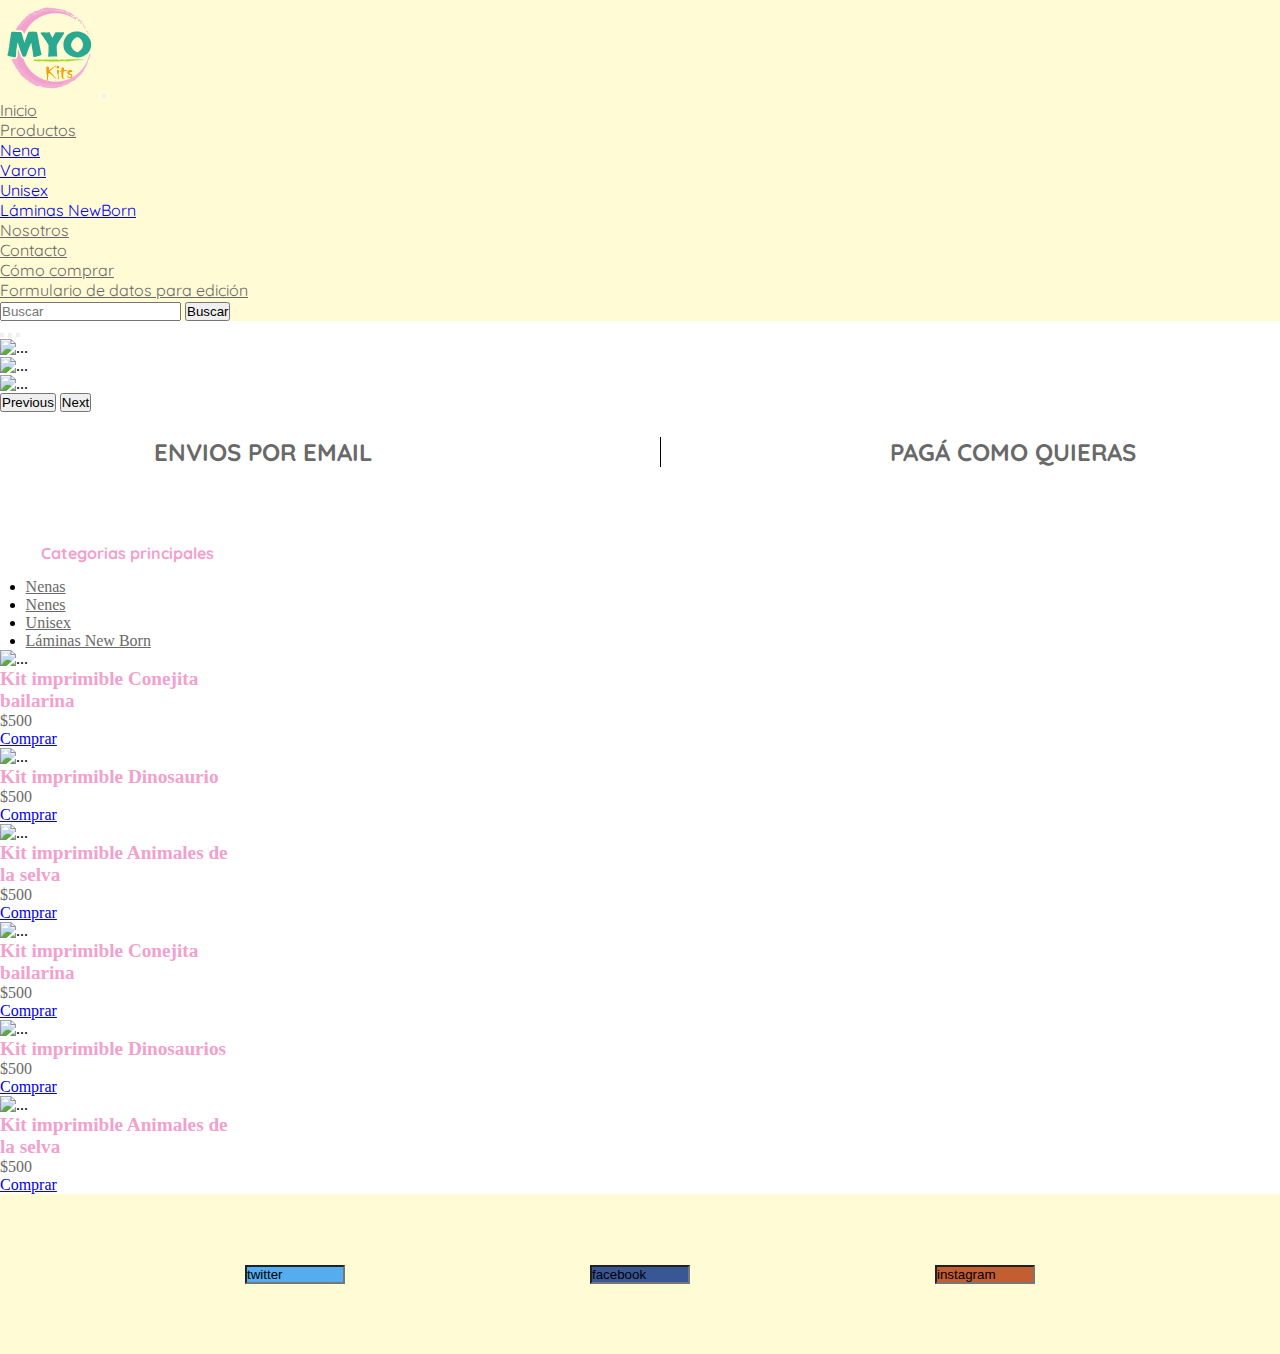
==== commit 4d34c342: "proyecto" ====
--- a/index.html
+++ b/index.html
@@ -20,37 +20,47 @@
 
 
     <header class="header">
-      <nav class="navbar navbar-expand-lg   colorNav">
-        <div class="container-fluid d-flex w-100 ">
-          <a class="navbar-brand" href="#">
-            <img src="./img/Logo MYO-04.png" alt="">
-          </a>
-          <button class="navbar-toggler" type="button" data-bs-toggle="collapse" data-bs-target="#navbarNav"
-            aria-controls="navbarNav" aria-expanded="false" aria-label="Toggle navigation">
+      <nav class="navbar navbar-expand-lg navbar-light colorNav">
+        <div class="container-fluid">
+          <a class="navbar-brand" href="#"><img src="./img/Logo MYO-04.png" alt=""></a>
+          <button class="navbar-toggler" type="button" data-bs-toggle="collapse" data-bs-target="#navbarNavDropdown" aria-controls="navbarNavDropdown" aria-expanded="false" aria-label="Toggle navigation">
             <span class="navbar-toggler-icon"></span>
           </button>
-          <div class="collapse navbar-collapse d-flex justify-content-end w-100" id="navbarNav">
-            <ul class="navbar-nav ">
-              <li class="nav-item">
-                <a class="nav-link active " aria-current="page" href="#">Inicio</a>
-              </li>
-              <li class="nav-item">
-                <a class="nav-link active" href="./secciones/productos.html">Productos</a>
-              </li>
-              <li class="nav-item">
-                <a class="nav-link active" href="./secciones/nosotros.html">Nosotros</a>
-              </li>
-              <li class="nav-item">
-                <a class="nav-link active" href="./secciones/contacto.html">Contacto</a>
-              </li>
-              <li class="nav-item">
-                <a class="nav-link active" href="./secciones/comoComprar.html">Como comprar</a>
-              </li>
-              <li class="nav-item">
-                <a class="nav-link active" href="./secciones/Formulario.html">Formulario de datos para edición</a>
-              </li>
+          <div class="collapse navbar-collapse" id="navbarNavDropdown">
+            <ul class="navbar-nav">
+              <li class="nav-item">
+                <a class="nav-link active" aria-current="page" href="./index.html">Inicio</a>
+              </li>
+              <li class="nav-item dropdown">
+                <a class="nav-link dropdown-toggle" href="#" id="navbarDropdownMenuLink" role="button" data-bs-toggle="dropdown" aria-expanded="false">
+                  Productos
+                </a>
+                <ul class="dropdown-menu" aria-labelledby="navbarDropdownMenuLink">
+                  <li><a class="dropdown-item" href="./secciones/nenas.html">Nena</a></li>
+                  <li><a class="dropdown-item" href="./secciones/nenes.html">Varon</a></li>
+                  <li><a class="dropdown-item" href="./secciones/unisex.html">Unisex</a></li>
+                  <li><a class="dropdown-item" href="./secciones/laminas.html">Láminas NewBorn</a></li>
+                </ul>
+              </li>
+              <li class="nav-item">
+                <a class="nav-link" href="./secciones/nosotros.html">Nosotros</a>
+              </li>
+              <li class="nav-item">
+                <a class="nav-link" href="./secciones/contacto.html">Contacto</a>
+              </li>
+              <li class="nav-item">
+                <a class="nav-link" href="./secciones/comoComprar.html">Cómo comprar</a>
+              </li>
+              <li class="nav-item">
+                <a class="nav-link" href="./secciones/Formulario.html">Formulario de datos para edición</a>
+              </li>
+             
             </ul>
           </div>
+          <form class="d-flex">
+            <input class="form-control me-2 " type="search" placeholder="Buscar" aria-label="Search">
+            <button class="btn btn-outline-success " type="submit">Buscar</button>
+          </form>
         </div>
       </nav>
 
@@ -61,7 +71,7 @@
       <section>
 
         <div class="d-flex justify-content-center">
-          <div id="carouselExampleIndicators" class="carousel slide w-50" data-bs-ride="carousel">
+          <div id="carouselExampleIndicators" class="carousel slide " data-bs-ride="carousel">
             <div class="carousel-indicators">
               <button type="button" data-bs-target="#carouselExampleIndicators" data-bs-slide-to="0" class="active"
                 aria-current="true" aria-label="Slide 1"></button>
@@ -72,13 +82,13 @@
             </div>
             <div class="carousel-inner">
               <div class="carousel-item active">
-                <img src="./img/invitacion chica-01.jpg" class="d-block w-100" alt="...">
+                <img src="./img/carrousel--01.jpg" class="d-block w-100" alt="...">
               </div>
               <div class="carousel-item ">
-                <img src="./img/banderin chico-01.jpg" class="d-block w-100" alt="...">
+                <img src="./img/carrousel--03.jpg" class="d-block w-100" alt="...">
               </div>
               <div class="carousel-item ">
-                <img src="./img/cartel bienvenida chico-01.jpg" class="d-block w-100" alt="...">
+                <img src="./img/carrousel--02.jpg" class="d-block w-100" alt="...">
               </div>
             </div>
             <button class="carousel-control-prev" type="button" data-bs-target="#carouselExampleIndicators"
@@ -115,23 +125,20 @@
         <div class="row">
 
 
-          <div class="col-lg-2 col-md-12 col-sm-12 nav-productos">
+          <div class="col-lg-2 col-md-12 col-sm-12 col-xs-12 nav-productos">
             <ul class="nav flex-column ">
               <h3 class="cat-princ"> Categorias principales</h3>
               <li class="nav-item">
-                <a class="nav-link active" aria-current="page" href="#">Nenas</a>
-              </li>
-              <li class="nav-item">
-                <a class="nav-link" href="#">Nenes</a>
-              </li>
-              <li class="nav-item">
-                <a class="nav-link" href="#">Unisex</a>
-              </li>
-              <li class="nav-item">
-                <a class="nav-link active">Invitaciones digitales</a>
-              </li>
-              <li class="nav-item">
-                <a class="nav-link active">Láminas New Born</a>
+                <a class="nav-link active" aria-current="page" href="./secciones/nenas.html">Nenas</a>
+              </li>
+              <li class="nav-item">
+                <a class="nav-link" href="./secciones/nenes.html">Nenes</a>
+              </li>
+              <li class="nav-item">
+                <a class="nav-link" href="./secciones/unisex.html">Unisex</a>
+              </li>
+              <li class="nav-item">
+                <a class="nav-link " href="./secciones/laminas.html">Láminas New Born</a>
               </li>
             </ul>
           </div>
@@ -140,32 +147,32 @@
 
 
 
-          <div class="col-lg-10 col-md-10 col-sm-12">
+          <div class="col-lg-10 col-md-10 col-sm-12 col-xs-12">
             <section class="conteiner row">
               <div class="d-flex justify-content-around row col-sm-12 ">
 
-                <div class="card col m-5 col-md-4 col-sm-12 " style="width: 15rem;">
-                  <img src="./img/posteo dinosaurio_Mesa de trabajo 1.jpg" class="card-img-top w-55" alt="...">
-                  <div class="card-body">
-                    <h5 class="card-title titCard">Kit imprimible Dino</h5>
-                    <p class="card-text textCard">$500</p>
-                    <a href="#" class="btn btn-primary">Comprar</a>
-                  </div>
-                </div>
-
-                <div class="card col m-5 col-md-4 col-sm-12 " style="width: 15rem;">
-                  <img src="./img/posteo dinosaurio_Mesa de trabajo 1.jpg" class="card-img-top w-55" alt="...">
-                  <div class="card-body">
-                    <h5 class="card-title titCard">Kit imprimible Dino</h5>
-                    <p class="card-text textCard">$500</p>
-                    <a href="#" class="btn btn-primary">Comprar</a>
-                  </div>
-                </div>
-
-                <div class="card col m-5 col-md-4 col-sm-12 " style="width: 15rem;">
-                  <img src="./img/posteo dinosaurio_Mesa de trabajo 1.jpg" class="card-img-top w-55" alt="...">
-                  <div class="card-body">
-                    <h5 class="card-title titCard">Kit imprimible Dino</h5>
+                <div class="card col-m-5 col-md-4 col-sm-12 col-xs-12 " style="width: 15rem;">
+                  <img src="./img/nena.jpg" class="card-img-top w-55" alt="...">
+                  <div class="card-body">
+                    <h5 class="card-title titCard">Kit imprimible Conejita bailarina</h5>
+                    <p class="card-text textCard">$500</p>
+                    <a href="#" class="btn btn-primary">Comprar</a>
+                  </div>
+                </div>
+
+                <div class="card col-m-5 col-md-4 col-sm-12 col-xs-12" style="width: 15rem;">
+                  <img src="./img/nene.jpg" class="card-img-top w-55" alt="...">
+                  <div class="card-body">
+                    <h5 class="card-title titCard">Kit imprimible Dinosaurio</h5>
+                    <p class="card-text textCard">$500</p>
+                    <a href="#" class="btn btn-primary">Comprar</a>
+                  </div>
+                </div>
+
+                <div class="card col-m-5 col-md-4 col-sm-12 col-xs-12" style="width: 15rem;">
+                  <img src="./img/unisex.jpg" class="card-img-top w-55" alt="...">
+                  <div class="card-body">
+                    <h5 class="card-title titCard">Kit imprimible Animales de la selva</h5>
                     <p class="card-text textCard">$500</p>
                     <a href="#" class="btn btn-primary">Comprar</a>
                   </div>
@@ -175,28 +182,28 @@
 
               <div class="d-flex justify-content-around row ">
 
-                <div class="card col m-5 col-md-4 col-sm-12 " style="width: 15rem;">
-                  <img src="./img/posteo dinosaurio_Mesa de trabajo 1.jpg" class="card-img-top w-55" alt="...">
-                  <div class="card-body">
-                    <h5 class="card-title titCard">Kit imprimible Dino</h5>
-                    <p class="card-text textCard">$500</p>
-                    <a href="#" class="btn btn-primary">Comprar</a>
-                  </div>
-                </div>
-
-                <div class="card col m-5 col-md-4 col-sm-12 " style="width: 15rem;">
-                  <img src="./img/posteo dinosaurio_Mesa de trabajo 1.jpg" class="card-img-top w-55" alt="...">
-                  <div class="card-body">
-                    <h5 class="card-title titCard">Kit imprimible Dino</h5>
-                    <p class="card-text textCard">$500</p>
-                    <a href="#" class="btn btn-primary">Comprar</a>
-                  </div>
-                </div>
-
-                <div class="card col m-5 col-md-4 col-sm-12 " style="width: 15rem;">
-                  <img src="./img/posteo dinosaurio_Mesa de trabajo 1.jpg" class="card-img-top w-55" alt="...">
-                  <div class="card-body">
-                    <h5 class="card-title titCard">Kit imprimible Dino</h5>
+                <div class="card col-m-5 col-md-4 col-sm-12 col-xs-12" style="width: 15rem;">
+                  <img src="./img/nena.jpg" class="card-img-top w-55" alt="...">
+                  <div class="card-body">
+                    <h5 class="card-title titCard">Kit imprimible Conejita bailarina</h5>
+                    <p class="card-text textCard">$500</p>
+                    <a href="#" class="btn btn-primary">Comprar</a>
+                  </div>
+                </div>
+
+                <div class="card col-m-5 col-md-4 col-sm-12 col-xs-12" style="width: 15rem;">
+                  <img src="./img/nene.jpg" class="card-img-top w-55" alt="...">
+                  <div class="card-body">
+                    <h5 class="card-title titCard">Kit imprimible Dinosaurios</h5>
+                    <p class="card-text textCard">$500</p>
+                    <a href="#" class="btn btn-primary">Comprar</a>
+                  </div>
+                </div>
+
+                <div class="card col-m-5 col-md-4 col-sm-12 col-xs-12" style="width: 15rem;">
+                  <img src="./img/unisex.jpg" class="card-img-top w-55" alt="...">
+                  <div class="card-body">
+                    <h5 class="card-title titCard">Kit imprimible Animales de la selva</h5>
                     <p class="card-text textCard">$500</p>
                     <a href="#" class="btn btn-primary">Comprar</a>
                   </div>
--- a/estilos/style.css
+++ b/estilos/style.css
@@ -1,3 +1,4 @@
+@charset "UTF-8";
 @import url("https://fonts.googleapis.com/css2?family=Caveat+Brush&family=Comfortaa:wght@300;400;500;600;700&family=Fascinate+Inline&family=Fuggles&family=Gochi+Hand&family=Open+Sans:ital,wght@0,300;0,400;0,500;0,600;0,700;0,800;1,300;1,400;1,500;1,600;1,700;1,800&family=Poppins:ital,wght@0,100;0,200;0,300;0,400;0,500;0,600;0,700;0,800;0,900;1,100;1,200;1,300;1,400;1,500;1,600;1,700;1,800;1,900&family=Quicksand:wght@300;400;500;600;700&family=Roboto:ital,wght@0,100;0,300;1,100&family=Rock+Salt&family=Sacramento&family=Skranji:wght@400;700&display=swap");
 * {
   margin: 0;
@@ -17,6 +18,10 @@
 }
 
 .nav-link {
+  color: dimgray;
+}
+
+.me-2 {
   color: dimgray;
 }
 
@@ -167,6 +172,21 @@
     font-size: 62.5%;
 }
 */
+.cardsNene {
+  width: 15rem;
+  text-align: center;
+  justify-content: center;
+}
+
+.tamañoCards {
+  height: auto;
+  margin-left: 50px;
+}
+
+.mainNosotros {
+  height: 100vh;
+}
+
 /* grids*/
 /*  #todo {
         width: 100%;
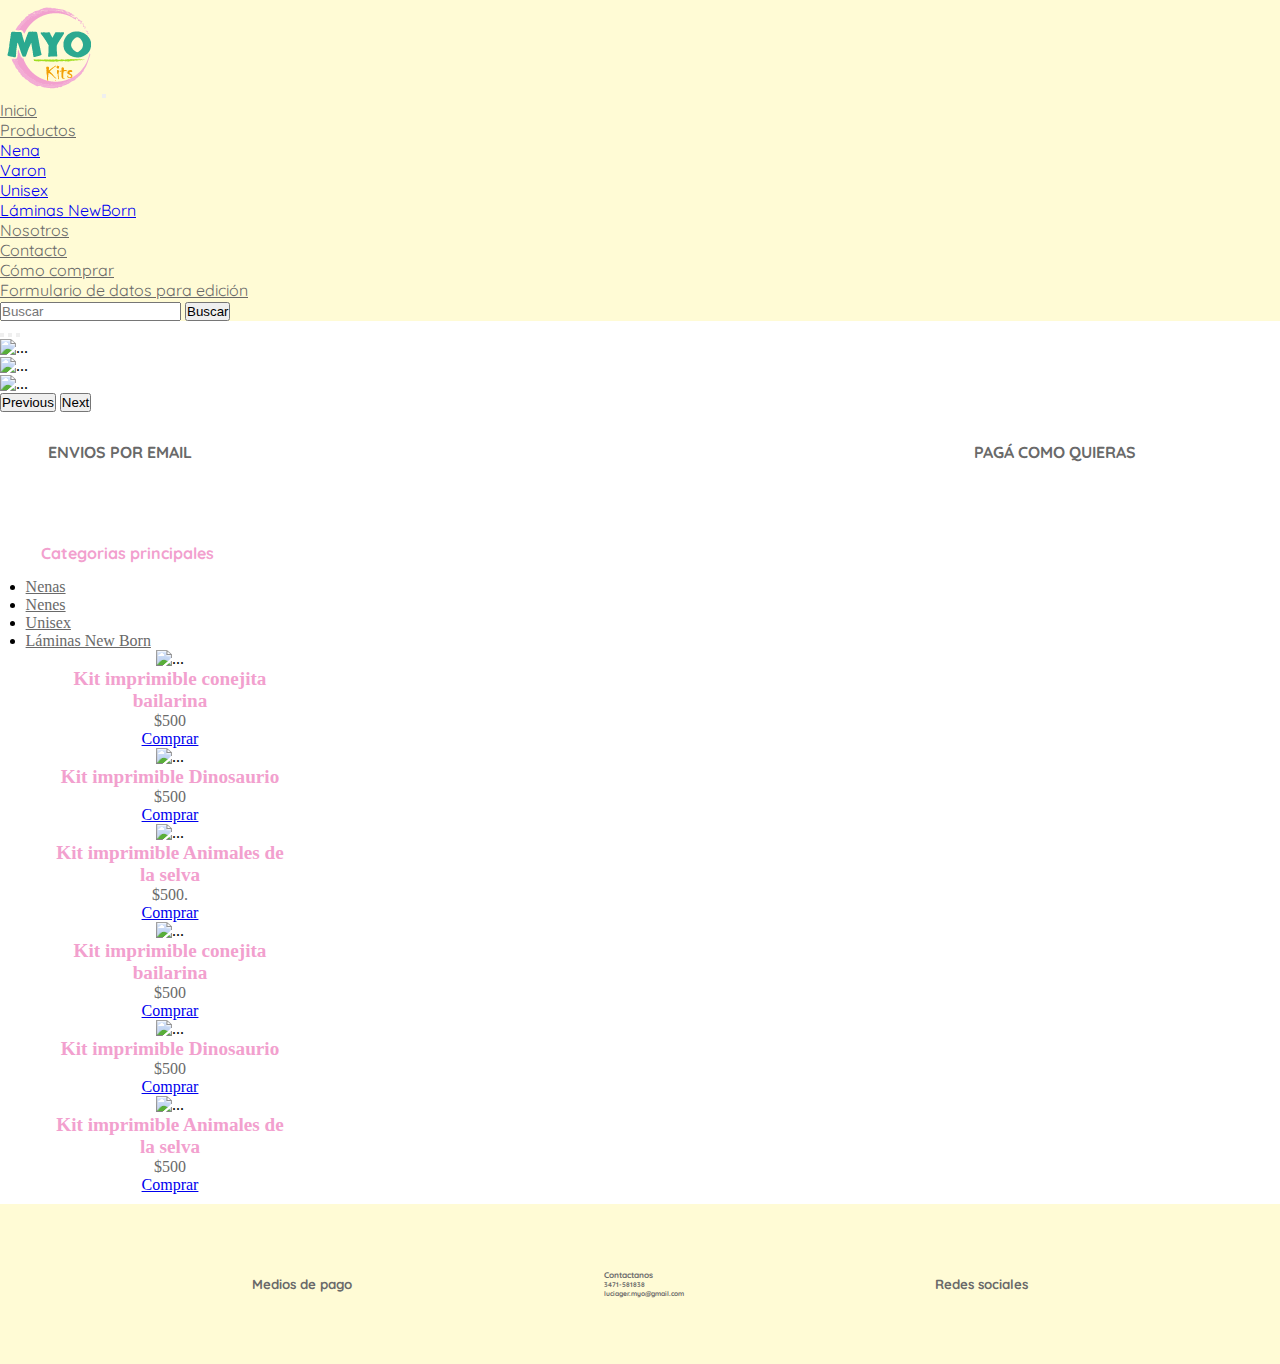
==== commit dcd23a89: "proyecto final" ====
--- a/index.html
+++ b/index.html
@@ -23,7 +23,8 @@
       <nav class="navbar navbar-expand-lg navbar-light colorNav">
         <div class="container-fluid">
           <a class="navbar-brand" href="#"><img src="./img/Logo MYO-04.png" alt=""></a>
-          <button class="navbar-toggler" type="button" data-bs-toggle="collapse" data-bs-target="#navbarNavDropdown" aria-controls="navbarNavDropdown" aria-expanded="false" aria-label="Toggle navigation">
+          <button class="navbar-toggler" type="button" data-bs-toggle="collapse" data-bs-target="#navbarNavDropdown"
+            aria-controls="navbarNavDropdown" aria-expanded="false" aria-label="Toggle navigation">
             <span class="navbar-toggler-icon"></span>
           </button>
           <div class="collapse navbar-collapse" id="navbarNavDropdown">
@@ -32,7 +33,8 @@
                 <a class="nav-link active" aria-current="page" href="./index.html">Inicio</a>
               </li>
               <li class="nav-item dropdown">
-                <a class="nav-link dropdown-toggle" href="#" id="navbarDropdownMenuLink" role="button" data-bs-toggle="dropdown" aria-expanded="false">
+                <a class="nav-link dropdown-toggle" href="#" id="navbarDropdownMenuLink" role="button"
+                  data-bs-toggle="dropdown" aria-expanded="false">
                   Productos
                 </a>
                 <ul class="dropdown-menu" aria-labelledby="navbarDropdownMenuLink">
@@ -54,7 +56,7 @@
               <li class="nav-item">
                 <a class="nav-link" href="./secciones/Formulario.html">Formulario de datos para edición</a>
               </li>
-             
+
             </ul>
           </div>
           <form class="d-flex">
@@ -108,15 +110,23 @@
 
       <section class="subtitulo ">
 
-        <div>
-          <i class="fa-solid fa-truck "></i>
-        </div>
-        <h2 class="subti">ENVIOS POR EMAIL</h2>
-
-        <div>
-          <i class="fa-solid fa-credit-card "></i>
-        </div>
-        <h2 class="subti2">PAGÁ COMO QUIERAS</h2>
+        <div class="envio">
+          <div>
+            <i class="fa-solid fa-truck "></i>
+          </div>
+          <h2 class="subti">
+            ENVIOS POR EMAIL
+          </h2>
+        </div>
+
+        <div class="pago">
+          <div>
+            <i class="fa-solid fa-credit-card "></i>
+          </div>
+          <h2 class="subti2">
+            PAGÁ COMO QUIERAS
+          </h2>
+        </div>
 
       </section>
 
@@ -143,91 +153,102 @@
             </ul>
           </div>
 
-
-
-
-
-          <div class="col-lg-10 col-md-10 col-sm-12 col-xs-12">
-            <section class="conteiner row">
-              <div class="d-flex justify-content-around row col-sm-12 ">
-
-                <div class="card col-m-5 col-md-4 col-sm-12 col-xs-12 " style="width: 15rem;">
-                  <img src="./img/nena.jpg" class="card-img-top w-55" alt="...">
-                  <div class="card-body">
-                    <h5 class="card-title titCard">Kit imprimible Conejita bailarina</h5>
-                    <p class="card-text textCard">$500</p>
-                    <a href="#" class="btn btn-primary">Comprar</a>
-                  </div>
-                </div>
-
-                <div class="card col-m-5 col-md-4 col-sm-12 col-xs-12" style="width: 15rem;">
-                  <img src="./img/nene.jpg" class="card-img-top w-55" alt="...">
-                  <div class="card-body">
-                    <h5 class="card-title titCard">Kit imprimible Dinosaurio</h5>
-                    <p class="card-text textCard">$500</p>
-                    <a href="#" class="btn btn-primary">Comprar</a>
-                  </div>
-                </div>
-
-                <div class="card col-m-5 col-md-4 col-sm-12 col-xs-12" style="width: 15rem;">
-                  <img src="./img/unisex.jpg" class="card-img-top w-55" alt="...">
-                  <div class="card-body">
-                    <h5 class="card-title titCard">Kit imprimible Animales de la selva</h5>
-                    <p class="card-text textCard">$500</p>
-                    <a href="#" class="btn btn-primary">Comprar</a>
-                  </div>
-                </div>
-
-              </div>
-
-              <div class="d-flex justify-content-around row ">
-
-                <div class="card col-m-5 col-md-4 col-sm-12 col-xs-12" style="width: 15rem;">
-                  <img src="./img/nena.jpg" class="card-img-top w-55" alt="...">
-                  <div class="card-body">
-                    <h5 class="card-title titCard">Kit imprimible Conejita bailarina</h5>
-                    <p class="card-text textCard">$500</p>
-                    <a href="#" class="btn btn-primary">Comprar</a>
-                  </div>
-                </div>
-
-                <div class="card col-m-5 col-md-4 col-sm-12 col-xs-12" style="width: 15rem;">
-                  <img src="./img/nene.jpg" class="card-img-top w-55" alt="...">
-                  <div class="card-body">
-                    <h5 class="card-title titCard">Kit imprimible Dinosaurios</h5>
-                    <p class="card-text textCard">$500</p>
-                    <a href="#" class="btn btn-primary">Comprar</a>
-                  </div>
-                </div>
-
-                <div class="card col-m-5 col-md-4 col-sm-12 col-xs-12" style="width: 15rem;">
-                  <img src="./img/unisex.jpg" class="card-img-top w-55" alt="...">
-                  <div class="card-body">
-                    <h5 class="card-title titCard">Kit imprimible Animales de la selva</h5>
-                    <p class="card-text textCard">$500</p>
-                    <a href="#" class="btn btn-primary">Comprar</a>
-                  </div>
-                </div>
-
-              </div>
-          </div>
-
-
+          <div class=" col-lg-10 col-md-10 col-sm-12 col-xs-12 ">
+            <section class="tamañoCards">
+              <div class="row row-cols-1 row-cols-md-3 row-cols-sm-2 g-4 ">
+                <div class="col ">
+                  <div class="card  cardsNene  ">
+                    <img src="./img/nena.jpg" class="card-img-top " alt="...">
+                    <div class="card-body">
+                      <h5 class="card-title titCard">Kit imprimible conejita bailarina</h5>
+                      <p class="card-text textCard">$500</p>
+                      <a href="https://wa.link/po8lid" class="btn btn-primary">Comprar</a>
+                    </div>
+                  </div>
+                </div>
+                <div class="col ">
+                  <div class="card cardsNene">
+                    <img src="./img/nene.jpg" class="card-img-top " alt="...">
+                    <div class="card-body">
+                      <h5 class="card-title titCard">Kit imprimible Dinosaurio</h5>
+                      <p class="card-text textCard">$500</p>
+                      <a href="https://wa.link/po8lid" class="btn btn-primary">Comprar</a>
+                    </div>
+                  </div>
+                </div>
+                <div class="col ">
+                  <div class="card cardsNene">
+                    <img src="./img/unisex.jpg" class="card-img-top " alt="...">
+                    <div class="card-body">
+                      <h5 class="card-title titCard">Kit imprimible Animales de la selva</h5>
+                      <p class="card-text textCard">$500.</p>
+                      <a href="https://wa.link/po8lid" class="btn btn-primary">Comprar</a>
+                    </div>
+                  </div>
+                </div>
+                <div class="col ">
+                  <div class="card cardsNene">
+                    <img src="./img/nena.jpg" class="card-img-top " alt="...">
+                    <div class="card-body">
+                      <h5 class="card-title titCard">Kit imprimible conejita bailarina</h5>
+                      <p class="card-text textCard">$500</p>
+                      <a href="https://wa.link/po8lid" class="btn btn-primary">Comprar</a>
+                    </div>
+                  </div>
+                </div>
+                <div class="col">
+                  <div class="card cardsNene">
+                    <img src="./img/nene.jpg" class="card-img-top " alt="...">
+                    <div class="card-body">
+                      <h5 class="card-title titCard">Kit imprimible Dinosaurio</h5>
+                      <p class="card-text textCard">$500</p>
+                      <a href="https://wa.link/po8lid" class="btn btn-primary">Comprar</a>
+                    </div>
+                  </div>
+                </div>
+                <div class="col ">
+                  <div class="card cardsNene">
+                    <img src="./img/unisex.jpg" class="card-img-top " alt="...">
+                    <div class="card-body">
+                      <h5 class="card-title titCard">Kit imprimible Animales de la selva</h5>
+                      <p class="card-text textCard">$500</p>
+                      <a href="https://wa.link/po8lid" class="btn btn-primary">Comprar</a>
+                    </div>
+                  </div>
+                </div>
+              </div>
+            </section>
+          </div>
         </div>
       </section>
-
-
-
-
-
     </main>
 
 
-
-    <footer class="d-flex justify-content-evenly">
-      <div> <input type="buttom" value="twitter" class="btn--twitter"></div>
-      <div><input type="buttom" value="facebook" class="btn--facebook"></div>
-      <div><input type="buttom" value="instagram" class="btn--instagram"></div>
+    <footer>
+      <div class="pago_footer">
+        <h5>Medios de pago</h5>
+        <i class="fa-brands fa-cc-visa"></i>
+        <i class="fa-brands fa-cc-mastercard"></i>
+        <i class="fa-brands fa-cc-amex"></i>
+
+      </div>
+      <div class="contacto_footer">
+        <h5>Contactanos</h5>
+        <h6>
+          <i class="fa-solid fa-phone"></i>
+          3471-581838
+        </h6>
+        <h6>
+          <i class="fa-solid fa-at"></i>
+          luciager.myo@gmail.com</h6>
+
+      </div>
+      <div class="redes_footer">
+        <h5>Redes sociales</h5>
+        <i class="fa-brands fa-facebook"></i>
+        <i class="fa-brands fa-instagram"></i>
+        <i class="fa-brands fa-pinterest"></i>
+      </div>
     </footer>
 
   </div>
--- a/estilos/style.css
+++ b/estilos/style.css
@@ -81,6 +81,10 @@
   font-family: "Quicksand", sans-serif;
 }
 
+.mainNosotros {
+  height: 100vh;
+}
+
 footer {
   color: dimgray;
   background-color: #fffbd5;
@@ -91,8 +95,47 @@
   align-items: center;
   font-family: "Quicksand", sans-serif;
   font-size: 1rem;
-}
-
+  margin-top: 10px;
+}
+
+.contacto_footer {
+  display: flex;
+  flex-direction: column;
+  font-size: x-small;
+}
+
+.fa-cc-visa {
+  font-size: x-large;
+}
+
+.fa-cc-mastercard {
+  font-size: x-large;
+}
+
+.fa-cc-amex {
+  font-size: x-large;
+}
+
+.fa-facebook {
+  font-size: x-large;
+}
+
+.fa-instagram {
+  font-size: x-large;
+}
+
+.fa-pinterest {
+  font-size: x-large;
+}
+
+@media (max-width: 768px) {
+  footer {
+    display: flex;
+    flex-direction: column;
+    height: 30rem;
+    align-items: center;
+  }
+}
 .subtitulo {
   background-color: white;
   color: dimgray;
@@ -108,15 +151,24 @@
   padding-right: 1rem;
   justify-content: space-between;
 }
-.subtitulo .subti {
-  border-right: solid 1px black;
-  padding-right: 18rem;
-  padding-left: 1rem;
-}
-.subtitulo .subti2 {
+.subtitulo .pago {
+  display: flex;
+  flex-direction: row;
+  margin: 0;
+}
+.subtitulo .pago .subti2 {
+  font-size: medium;
   padding-left: 1rem;
   padding-right: 10rem;
 }
+.subtitulo .envio {
+  display: flex;
+  flex-direction: row;
+  margin: 0;
+}
+.subtitulo .envio .subti {
+  font-size: medium;
+}
 
 .fa-truck {
   font-size: medium;
@@ -128,6 +180,47 @@
   padding-left: 2rem;
 }
 
+@media (max-width: 768px) {
+  .subtitulo {
+    flex-direction: column;
+    padding: 0;
+    margin: 0;
+    text-align: center;
+  }
+  .envio {
+    display: flex;
+    flex-direction: column;
+    margin: 0;
+    padding: 0;
+    align-items: center;
+  }
+  .pago {
+    display: flex;
+    flex-direction: column;
+    margin: 0;
+    padding: 0;
+    align-items: center;
+  }
+  .subti {
+    border-right: none;
+    font-size: small;
+    padding: 0;
+    margin: 0;
+  }
+  .subti2 {
+    font-size: medium;
+    padding: 0;
+    margin: 0;
+  }
+  .fa-truck {
+    font-size: medium;
+    padding-left: 0;
+  }
+  .fa-credit-card {
+    font-size: small;
+    padding-left: 0;
+  }
+}
 .titCard {
   color: #f2a0ce;
   font-size: 1.2rem;
@@ -138,381 +231,30 @@
   color: dimgray;
 }
 
-/*mapa*/
-.btn--twitter {
-  background-color: #55aCee;
-  width: 6rem;
-}
-
-.btn--facebook {
-  background-color: #3a5795;
-  width: 6rem;
-}
-
-.btn--instagram {
-  background-color: #C25E30;
-  width: 6rem;
-}
-
-.btn--twitter {
-  background-color: #55aCee;
-}
-
-.btn--facebook {
-  background-color: #3a5795;
-}
-
-.btn--instagram {
-  background-color: #C25E30;
-}
-
-/*desktop*/
-/*
-html {
-    font-size: 62.5%;
-}
-*/
+.margin {
+  margin-bottom: 20px;
+  margin-top: 20px;
+}
+
+.tamañoCards {
+  height: auto;
+  margin-left: 50px;
+}
+
 .cardsNene {
   width: 15rem;
   text-align: center;
   justify-content: center;
 }
 
-.tamañoCards {
-  height: auto;
-  margin-left: 50px;
-}
-
-.mainNosotros {
-  height: 100vh;
-}
-
-/* grids*/
-/*  #todo {
-        width: 100%;
-
-        display: grid;
-        gap: 0;
-        align-self: center;
-        justify-self: center;
-        grid-template-areas:    "header header header"
-                                "publi contenido contenido"
-                                "publi contenido contenido"
-                                "footer footer footer";
-
-
-
-        grid-template-columns: 10rem auto auto;
-        grid-template-rows: auto  auto auto auto;                       
-
-        }
-
-    .logo {
-        width: auto;
-        height: auto;
-        padding: 1rem 1rem 1rem 5rem;
-        margin: 1rem;
-        text-align: center;
-    }
-
-    .header {
-        grid-area: header;
-        background-color: #fffbd5;       
-            display: flex;
-            flex-direction: row;
-            justify-content: space-between;
-            align-items: center;
-            width: 100%;
-            height: 10rem;
-        }
-
-    nav ul li {
-            list-style-type: none;
-        }
-
-    .nav{
-       padding: 0 0 0 20rem;
-    }
-    a {
-            text-decoration: none;
-            cursor: pointer;
-            font-size: 2rem;
-            font-family: 'Comfortaa', cursive;
-            color: #f2a0ce;
-            font-size: small;
-            font-weight: bold;
-        }
-
-
-
-    .contenido {
-        grid-area: contenido;
-        background-color: white;
-        margin: 0 0 0 0;
-        width: 100%;
-        height: auto;
-
-
-    }
-
-    main div div figure img {
-        height: 10rem;
-        width: 10rem;
-    }
-
-    main figure img {
-    height: 25rem;
-    width: 25rem;
-
-    }
-
-    .nav {
-        display: flex;
-            flex-direction: row;
-            justify-content: space-evenly;
-            width: 100%;
-
-    }
-
-    .imgMuestra {
-        grid-area: muestra;
-        background-color: white;
-        width: auto;
-    } 
-
-    .imgTarjeta {
-        display: flex;
-        justify-content: space-around;
-        padding: 1rem;
-
-    }
-
-
-
-    .imgCard:hover {
-        transform: scale(2);
-        transition-property: all ;
-        transition-duration: 2s;
-    }  
-
-
-
-    button{
-        padding: 5px 8px 5px 8px;
-        border-radius: 1rem;
-        border: 1px solid #f29f04;
-        background-color: #f29f04;
-        color:white;
-        cursor: pointer;
-        font-weight: 300;
-        font-size: small;
-
-    }
-
-     .fa-truck{
-         font-size: medium;
-         padding-left:20rem;
-     }
-
-     .fa-credit-card{
-        font-size: medium;
-        padding-left:20rem;
-     }
-    .subti{
-  border-right: solid 1px black;
-        padding-right: 18rem;
-        padding-left: 1rem;
-
-    }
-    .subti2{
-      padding-left: 1rem;
-        padding-right: 10rem ;
-    }
-
-
-    .cards {
-
-        grid-area: cards;
-        background-color:#f2a0ce;
-       padding: 2rem;
-        height: auto;
-        display: grid;
-        grid-template-columns:repeat(4, 1fr) ;
-        font-family: 'Poppins', sans-serif;
-
-
-
-
-    }
-    .card {
-        width: 20rem;
-        height: 18rem;
-        background-color:aqua;
-        border: 1px solid black;
-        text-align: center;
-        margin: 1rem;
-    }
-
-    .card p {
-        font-size: small;
-    }
-    .card h2{
-        font-weight:normal;
-    }
-
-
-    .publicidad{
-        grid-area: publi;
-        width: auto;
-        height: auto;
-        background-color: aqua;
-    }
-
-
-
-
-    footer {
-        grid-area: footer;
-        background-color:#fffbd5 ;
-        justify-self: center;
-        text-align: center;
-        width: 100%;
-        height: 10rem;
-        display: flex;
-        justify-content: space-around;
-        align-items: center;
-        font-family: 'Poppins', sans-serif;
-        font-size: small;
-
-    }
-
-    .redesFooter{
-        display: flex;
-        justify-content: space-between;
-        padding: 5px;
-    }
-
-
-/* Mobile 
-
-@media (max-width: 768px){
-    #todo {
-        width: 100%;
-
-        display: grid;
-        gap: 0;
-        align-self: center;
-        flex-wrap: nowrap;
-        justify-self: center;
-        grid-template-areas:    "header "
-                                "contenido "
-                                "publi "
-                                "footer ";
-
-
-
-        grid-template-columns: 100%;
-        grid-template-rows: auto  auto auto auto;                       
-
-        font-size: 2rem;
-        }
-
-        .cards {
-            grid-area: cards;
-            background-color: white;
-            margin: 2rem;
-            padding: 2rem;
-            width: 100rem;
-            height: 30rem;
-            display: flex;
-            flex-direction: row;
-            justify-content: center;
-            flex-wrap: wrap;
-
-
-        }
-        .subtitulo {
-            grid-area: subti;
-            background-color: yellow;
-            font-size:x-small;
-            width: 100%;
-            height: 5rem;
-
-            display: flex;
-            flex-direction: row;
-            justify-content: space-around;
-          align-items: center;
-          flex-wrap: wrap;
-
-        }     
-        .imgMuestra {
-            font-size: x-small;
-            width: auto;       
-        } 
-
-}
-
-tablet
-
-@media (min-width: 769px) 
-and (max-width: 1023px) {
-    #todo {
-        width: 100%;
-
-        display: grid;
-        flex-wrap: nowrap;
-        gap: 0;
-        align-self: center;
-        justify-self: center;
-        grid-template-areas:    "header header"
-                                "publi contenido"
-                                "publi contenido"
-                                "footer footer";
-
-
-
-        grid-template-columns: 10rem auto ;
-        grid-template-rows: auto  auto auto auto;                       
-
-        font-size: 2rem;
-        }
-
-        main figure img {
-            height: 15rem;
-            width: 15rem;
-            }
-
-            .cards {
-                grid-area: cards;
-                background-color: white;
-                margin: 2rem;
-                padding: 2rem;
-                width: 100rem;
-                height: 30rem;
-                display: flex;
-                flex-direction: column;
-                justify-content: center;
-                flex-wrap: nowrap;
-
-
-            }
-            .subtitulo {
-                grid-area: subti;
-                background-color: yellow;
-                font-size:x-small;
-                width: 100%;
-                height: 5rem;
-
-                display: flex;
-                flex-direction: row;
-                justify-content: space-around;
-              align-items: center;
-              flex-wrap: nowrap;
-
-            }     
-            .imgMuestra {
-                font-size: x-small;
-                width: auto;       
-            } 
-
-} *//*# sourceMappingURL=style.css.map */+.btn--twitter {
+  background-color: #55aCee;
+}
+
+.btn--facebook {
+  background-color: #3a5795;
+}
+
+.btn--instagram {
+  background-color: #C25E30;
+}/*# sourceMappingURL=style.css.map */